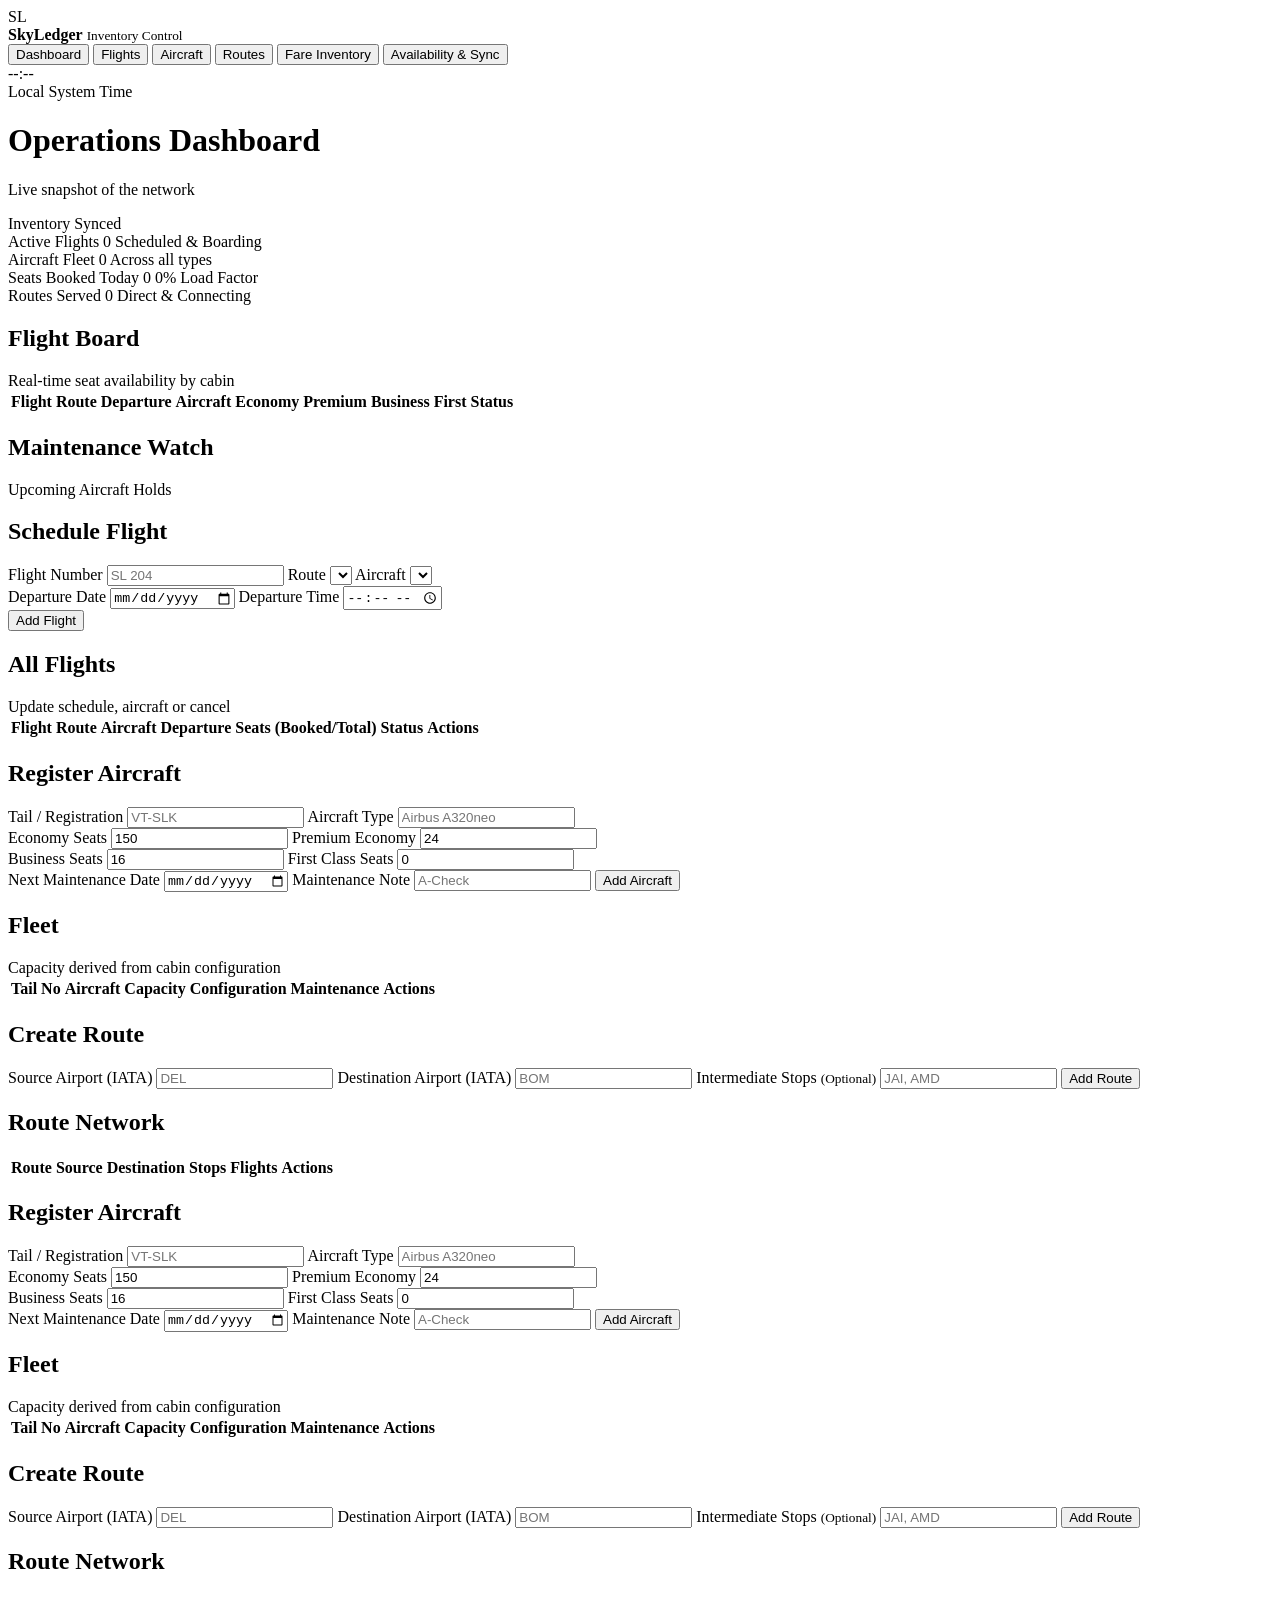
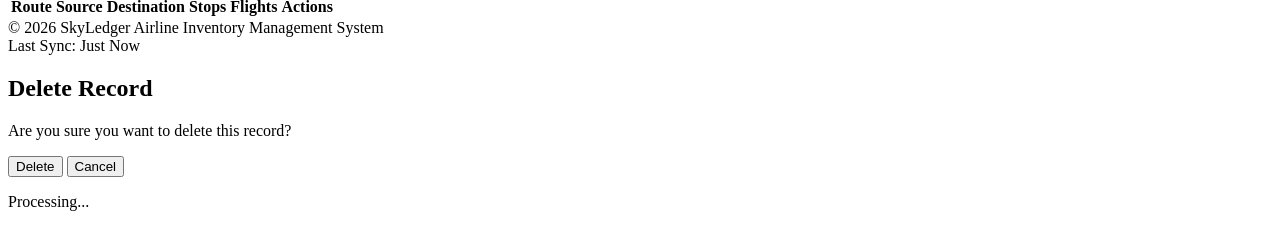
==== Index.html @ 3b9c6e21 "Add initial HTML structure for SkyLedger system Initial commit of the SkyLedger Airline Inventory Ma" ====
<!DOCTYPE html>
<html lang="en">
<head>
<meta charset="UTF-8">
<meta name="viewport" content="width=device-width, initial-scale=1.0">
<title>SkyLedger - Airline Inventory Management</title>

<link rel="stylesheet" href="styles.css">

</head>

<body>

<div class="app">

<!-- ================= Sidebar ================= -->

<aside class="rail">

<div class="rail-brand">
<span class="rail-brand__mark">SL</span>

<div class="rail-brand__text">
<strong>SkyLedger</strong>
<small>Inventory Control</small>
</div>

</div>

<nav class="rail-nav">

<button class="rail-nav__item is-active"
data-view="dashboard">

<span class="rail-nav__dot"></span>
Dashboard

</button>

<button class="rail-nav__item"
data-view="flights">

<span class="rail-nav__dot"></span>
Flights

</button>

<button class="rail-nav__item"
data-view="aircraft">

<span class="rail-nav__dot"></span>
Aircraft

</button>

<button class="rail-nav__item"
data-view="routes">

<span class="rail-nav__dot"></span>
Routes

</button>

<button class="rail-nav__item"
data-view="fares">

<span class="rail-nav__dot"></span>
Fare Inventory

</button>

<button class="rail-nav__item"
data-view="availability">

<span class="rail-nav__dot"></span>
Availability & Sync

</button>

</nav>

<div class="rail-foot">

<div class="rail-clock"
id="railClock">

--:--

</div>

<div class="rail-foot__label">
Local System Time
</div>

</div>

</aside>

<!-- ================= Main ================= -->

<main class="main">

<header class="topbar">

<div class="topbar-title">

<h1 id="viewTitle">

Operations Dashboard

</h1>

<p id="viewSubtitle">

Live snapshot of the network

</p>

</div>

<div class="topbar-status">

<span class="pill pill--live">

Inventory Synced

</span>

</div>

</header>

<!-- ================= Dashboard ================= -->

<section class="view is-active"
id="view-dashboard">

<div class="stat-grid">

<div class="stat-card">

<span class="stat-card__label">
Active Flights
</span>

<span class="stat-card__value"
id="statFlights">

0

</span>

<span class="stat-card__foot">

Scheduled & Boarding

</span>

</div>

<div class="stat-card">

<span class="stat-card__label">
Aircraft Fleet
</span>

<span class="stat-card__value"
id="statAircraft">

0

</span>

<span class="stat-card__foot">

Across all types

</span>

</div>
<div class="stat-card">

<span class="stat-card__label">
Seats Booked Today
</span>

<span class="stat-card__value"
id="statBooked">

0

</span>

<span class="stat-card__foot"
id="statBookedPct">

0% Load Factor

</span>

</div>

<div class="stat-card">

<span class="stat-card__label">
Routes Served
</span>

<span class="stat-card__value"
id="statRoutes">

0

</span>

<span class="stat-card__foot">

Direct & Connecting

</span>

</div>

</div>

<div class="panel-row">

<div class="panel panel--wide">

<div class="panel__head">

<h2>Flight Board</h2>

<span class="panel__hint">

Real-time seat availability by cabin

</span>

</div>

<div class="table-wrap">

<table class="table" id="dashboardBoard">

<thead>

<tr>

<th>Flight</th>
<th>Route</th>
<th>Departure</th>
<th>Aircraft</th>
<th>Economy</th>
<th>Premium</th>
<th>Business</th>
<th>First</th>
<th>Status</th>

</tr>

</thead>

<tbody>

</tbody>

</table>

</div>

</div>

<div class="panel">

<div class="panel__head">

<h2>Maintenance Watch</h2>

<span class="panel__hint">

Upcoming Aircraft Holds

</span>

</div>

<ul class="watch-list"

id="maintenanceWatch">

</ul>

</div>

</div>

</section>

<!-- ================= FLIGHTS ================= -->

<section class="view"

id="view-flights">

<div class="panel-row">

<div class="panel panel--form">

<div class="panel__head">

<h2>Schedule Flight</h2>

</div>

<form id="flightForm"

class="form">

<label>

Flight Number

<input
type="text"
name="flightNumber"
placeholder="SL 204"
required>

</label>

<label>

Route

<select
name="routeId"
id="flightRouteSelect"
required>

</select>

</label>

<label>

Aircraft

<select
name="aircraftId"
id="flightAircraftSelect"
required>

</select>

</label>

<div class="form-row">

<label>

Departure Date

<input
type="date"
name="date"
required>

</label>

<label>

Departure Time

<input
type="time"
name="time"
required>

</label>

</div>

<button
type="submit"
class="btn btn--primary">

Add Flight

</button>

</form>

</div>

<div class="panel panel--wide">

<div class="panel__head">

<h2>All Flights</h2>

<span class="panel__hint">

Update schedule, aircraft or cancel

</span>

</div>

<div class="table-wrap">

<table
class="table"
id="flightsTable">

<thead>

<tr>

<th>Flight</th>
<th>Route</th>
<th>Aircraft</th>
<th>Departure</th>
<th>Seats (Booked/Total)</th>
<th>Status</th>
<th>Actions</th>

</tr>

</thead>

<tbody>

</tbody>

</table>

</div>

</div>

</div>

</section>

<!-- ================= AIRCRAFT ================= -->

<section class="view" id="view-aircraft">

<div class="panel-row">

<div class="panel panel--form">

<div class="panel__head">
<h2>Register Aircraft</h2>
</div>

<form id="aircraftForm" class="form">

<label>
Tail / Registration
<input
type="text"
name="tail"
placeholder="VT-SLK"
required>
</label>

<label>
Aircraft Type
<input
type="text"
name="type"
placeholder="Airbus A320neo"
required>
</label>

<div class="form-row">

<label>
Economy Seats
<input
type="number"
name="economy"
min="0"
value="150"
required>
</label>

<label>
Premium Economy
<input
type="number"
name="premium"
min="0"
value="24"
required>
</label>

</div>

<div class="form-row">

<label>
Business Seats
<input
type="number"
name="business"
min="0"
value="16"
required>
</label>

<label>
First Class Seats
<input
type="number"
name="first"
min="0"
value="0"
required>
</label>

</div>

<label>
Next Maintenance Date
<input
type="date"
name="maintenance">
</label>

<label>
Maintenance Note
<input
type="text"
name="maintenanceNote"
placeholder="A-Check">
</label>

<button
type="submit"
class="btn btn--primary">

Add Aircraft

</button>

</form>

</div>

<div class="panel panel--wide">

<div class="panel__head">

<h2>Fleet</h2>

<span class="panel__hint">

Capacity derived from cabin configuration

</span>

</div>

<div class="table-wrap">

<table
class="table"
id="aircraftTable">

<thead>

<tr>

<th>Tail No</th>
<th>Aircraft</th>
<th>Capacity</th>
<th>Configuration</th>
<th>Maintenance</th>
<th>Actions</th>

</tr>

</thead>

<tbody>

</tbody>

</table>

</div>

</div>

</div>

</section>

<!-- ================= ROUTES ================= -->

<section class="view" id="view-routes">

<div class="panel-row">

<div class="panel panel--form">

<div class="panel__head">

<h2>Create Route</h2>

</div>

<form id="routeForm" class="form">

<label>

Source Airport (IATA)

<input
type="text"
name="source"
maxlength="3"
placeholder="DEL"
required>

</label>

<label>

Destination Airport (IATA)

<input
type="text"
name="destination"
maxlength="3"
placeholder="BOM"
required>

</label>

<label>

Intermediate Stops

<small>(Optional)</small>

<input
type="text"
name="stops"
placeholder="JAI, AMD">

</label>

<button
type="submit"
class="btn btn--primary">

Add Route

</button>

</form>

</div>

<div class="panel panel--wide">

<div class="panel__head">

<h2>Route Network</h2>

</div>

<div class="table-wrap">

<table
class="table"
id="routesTable">

<thead>

<tr>

<th>Route</th>
<th>Source</th>
<th>Destination</th>
<th>Stops</th>
<th>Flights</th>
<th>Actions</th>

</tr>

</thead>

<tbody>

</tbody>

</table>

</div>

</div>

</div>

</section>
<!-- ================= AIRCRAFT ================= -->

<section class="view" id="view-aircraft">

<div class="panel-row">

<div class="panel panel--form">

<div class="panel__head">
<h2>Register Aircraft</h2>
</div>

<form id="aircraftForm" class="form">

<label>
Tail / Registration
<input
type="text"
name="tail"
placeholder="VT-SLK"
required>
</label>

<label>
Aircraft Type
<input
type="text"
name="type"
placeholder="Airbus A320neo"
required>
</label>

<div class="form-row">

<label>
Economy Seats
<input
type="number"
name="economy"
min="0"
value="150"
required>
</label>

<label>
Premium Economy
<input
type="number"
name="premium"
min="0"
value="24"
required>
</label>

</div>

<div class="form-row">

<label>
Business Seats
<input
type="number"
name="business"
min="0"
value="16"
required>
</label>

<label>
First Class Seats
<input
type="number"
name="first"
min="0"
value="0"
required>
</label>

</div>

<label>
Next Maintenance Date
<input
type="date"
name="maintenance">
</label>

<label>
Maintenance Note
<input
type="text"
name="maintenanceNote"
placeholder="A-Check">
</label>

<button
type="submit"
class="btn btn--primary">

Add Aircraft

</button>

</form>

</div>

<div class="panel panel--wide">

<div class="panel__head">

<h2>Fleet</h2>

<span class="panel__hint">

Capacity derived from cabin configuration

</span>

</div>

<div class="table-wrap">

<table
class="table"
id="aircraftTable">

<thead>

<tr>

<th>Tail No</th>
<th>Aircraft</th>
<th>Capacity</th>
<th>Configuration</th>
<th>Maintenance</th>
<th>Actions</th>

</tr>

</thead>

<tbody>

</tbody>

</table>

</div>

</div>

</div>

</section>

<!-- ================= ROUTES ================= -->

<section class="view" id="view-routes">

<div class="panel-row">

<div class="panel panel--form">

<div class="panel__head">

<h2>Create Route</h2>

</div>

<form id="routeForm" class="form">

<label>

Source Airport (IATA)

<input
type="text"
name="source"
maxlength="3"
placeholder="DEL"
required>

</label>

<label>

Destination Airport (IATA)

<input
type="text"
name="destination"
maxlength="3"
placeholder="BOM"
required>

</label>

<label>

Intermediate Stops

<small>(Optional)</small>

<input
type="text"
name="stops"
placeholder="JAI, AMD">

</label>

<button
type="submit"
class="btn btn--primary">

Add Route

</button>

</form>

</div>

<div class="panel panel--wide">

<div class="panel__head">

<h2>Route Network</h2>

</div>

<div class="table-wrap">

<table
class="table"
id="routesTable">

<thead>

<tr>

<th>Route</th>
<th>Source</th>
<th>Destination</th>
<th>Stops</th>
<th>Flights</th>
<th>Actions</th>

</tr>

</thead>

<tbody>

</tbody>

</table>

</div>

</div>

</div>

</section>
<!-- ================= FOOTER ================= -->

<footer class="footer">

<div class="footer-left">
© 2026 SkyLedger Airline Inventory Management System
</div>

<div class="footer-right">

<span id="syncStatus">
Last Sync: Just Now
</span>

</div>

</footer>

</main>

</div>

<!-- ================= Notification ================= -->

<div id="toast" class="toast"></div>

<!-- ================= Delete Confirmation Modal ================= -->

<div id="confirmModal" class="modal hidden">

<div class="modal-content">

<h2>Delete Record</h2>

<p>
Are you sure you want to delete this record?
</p>

<div class="modal-actions">

<button
id="confirmYes"
class="btn btn--danger">

Delete

</button>

<button
id="confirmNo"
class="btn">

Cancel

</button>

</div>

</div>

</div>

<!-- ================= Loading Overlay ================= -->

<div id="loadingOverlay"
class="loading hidden">

<div class="spinner"></div>

<p>
Processing...
</p>

</div>

<!-- ================= Scripts ================= -->

<script src="script.js"></script>

</body>
</html>
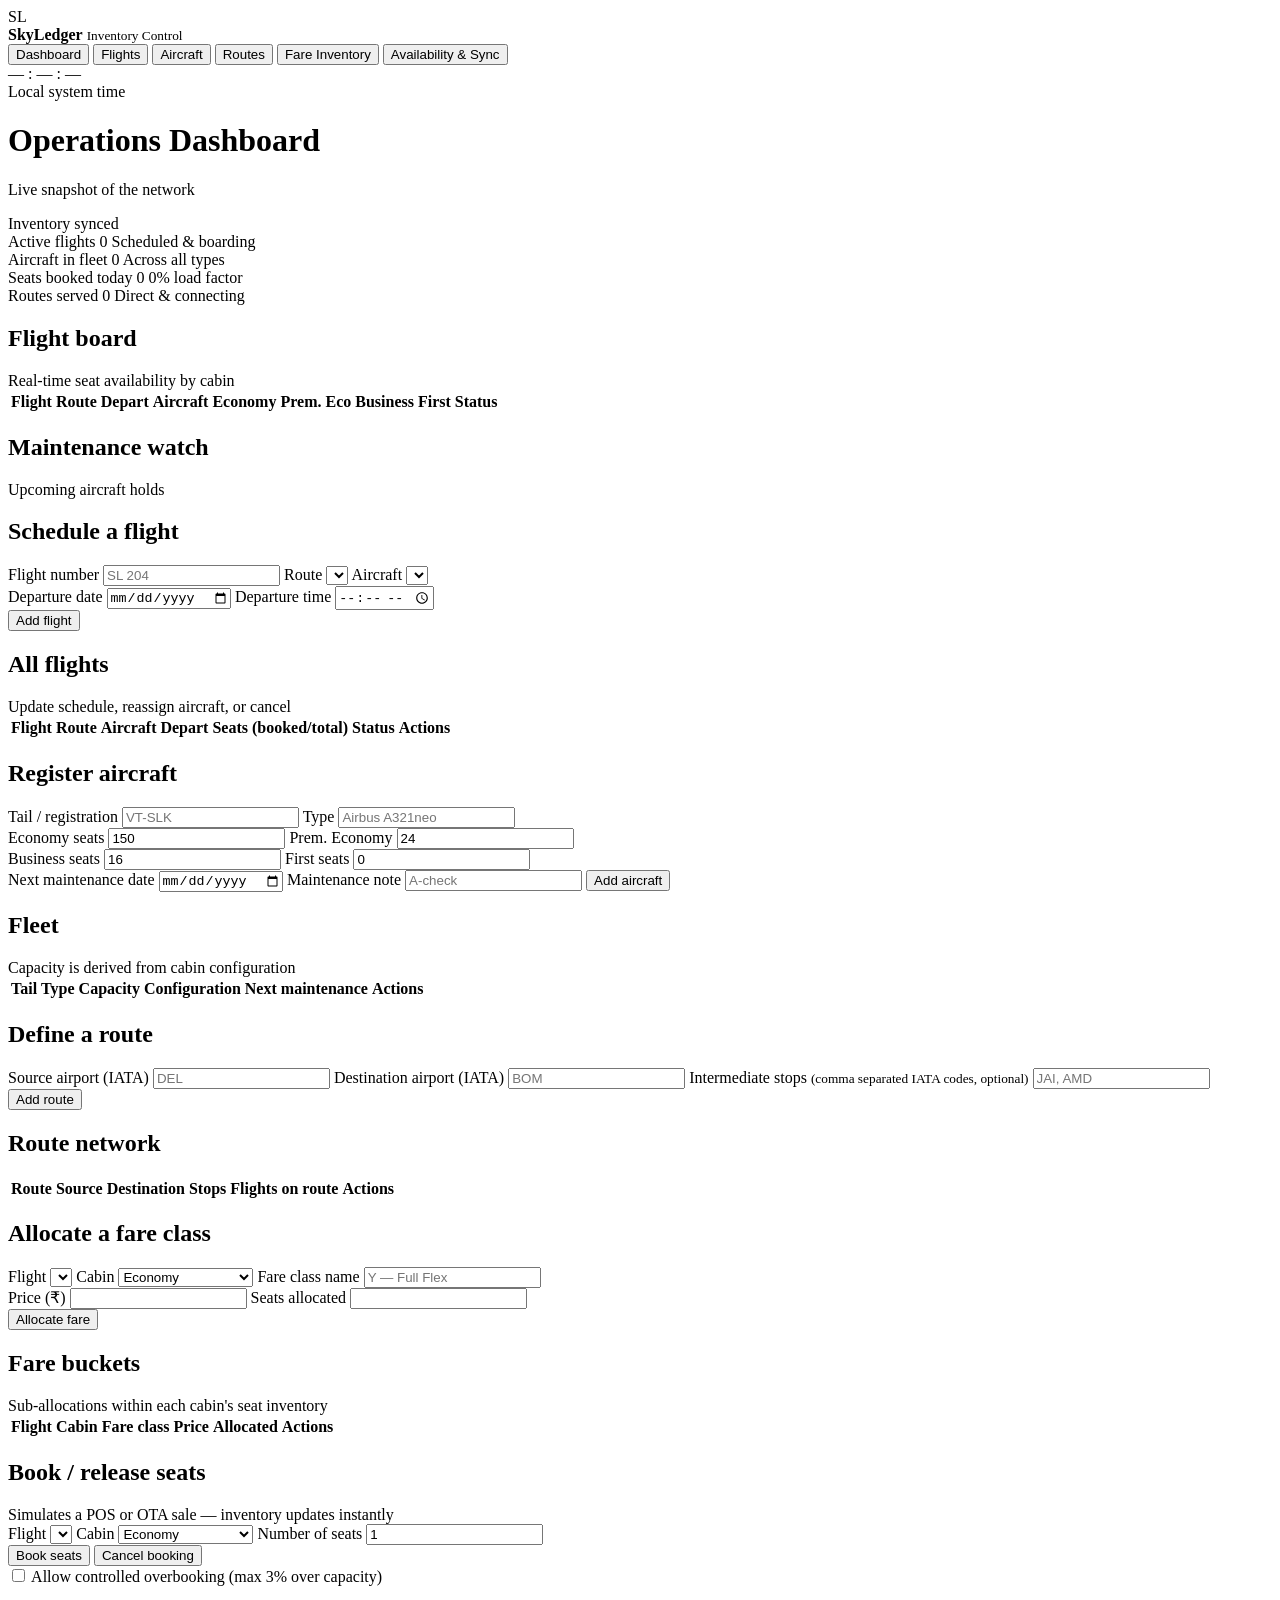
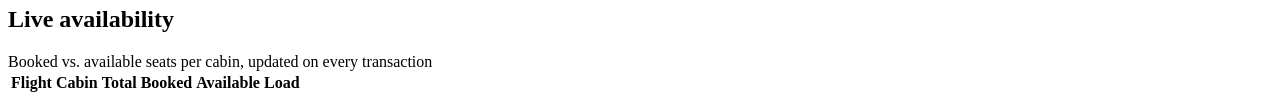
==== commit 7ae42ad8: "Add initial HTML structure for Airline Inventory Management" ====
--- a/Index.html
+++ b/Index.html
@@ -3,1054 +3,364 @@
 <head>
 <meta charset="UTF-8">
 <meta name="viewport" content="width=device-width, initial-scale=1.0">
-<title>SkyLedger - Airline Inventory Management</title>
-
+<title>SkyLedger — Airline Inventory Management</title>
+<link rel="preconnect" href="https://fonts.googleapis.com">
+<link href="https://fonts.googleapis.com/css2?family=Space+Grotesk:wght@500;600;700&family=IBM+Plex+Mono:wght@400;500;600&family=Inter:wght@400;500;600&display=swap" rel="stylesheet">
 <link rel="stylesheet" href="styles.css">
-
 </head>
-
 <body>
 
 <div class="app">
 
-<!-- ================= Sidebar ================= -->
-
-<aside class="rail">
-
-<div class="rail-brand">
-<span class="rail-brand__mark">SL</span>
-
-<div class="rail-brand__text">
-<strong>SkyLedger</strong>
-<small>Inventory Control</small>
+  <!-- ===== Side rail ===== -->
+  <aside class="rail">
+    <div class="rail-brand">
+      <span class="rail-brand__mark">SL</span>
+      <div class="rail-brand__text">
+        <strong>SkyLedger</strong>
+        <small>Inventory Control</small>
+      </div>
+    </div>
+
+    <nav class="rail-nav">
+      <button class="rail-nav__item is-active" data-view="dashboard">
+        <span class="rail-nav__dot"></span> Dashboard
+      </button>
+      <button class="rail-nav__item" data-view="flights">
+        <span class="rail-nav__dot"></span> Flights
+      </button>
+      <button class="rail-nav__item" data-view="aircraft">
+        <span class="rail-nav__dot"></span> Aircraft
+      </button>
+      <button class="rail-nav__item" data-view="routes">
+        <span class="rail-nav__dot"></span> Routes
+      </button>
+      <button class="rail-nav__item" data-view="fares">
+        <span class="rail-nav__dot"></span> Fare Inventory
+      </button>
+      <button class="rail-nav__item" data-view="availability">
+        <span class="rail-nav__dot"></span> Availability &amp; Sync
+      </button>
+    </nav>
+
+    <div class="rail-foot">
+      <div class="rail-clock" id="railClock">— : — : —</div>
+      <div class="rail-foot__label">Local system time</div>
+    </div>
+  </aside>
+
+  <!-- ===== Main ===== -->
+  <main class="main">
+
+    <header class="topbar">
+      <div class="topbar-title">
+        <h1 id="viewTitle">Operations Dashboard</h1>
+        <p id="viewSubtitle">Live snapshot of the network</p>
+      </div>
+      <div class="topbar-status">
+        <span class="pill pill--live"><i></i> Inventory synced</span>
+      </div>
+    </header>
+
+    <!-- ---------- DASHBOARD ---------- -->
+    <section class="view is-active" id="view-dashboard">
+      <div class="stat-grid">
+        <div class="stat-card">
+          <span class="stat-card__label">Active flights</span>
+          <span class="stat-card__value" id="statFlights">0</span>
+          <span class="stat-card__foot">Scheduled &amp; boarding</span>
+        </div>
+        <div class="stat-card">
+          <span class="stat-card__label">Aircraft in fleet</span>
+          <span class="stat-card__value" id="statAircraft">0</span>
+          <span class="stat-card__foot">Across all types</span>
+        </div>
+        <div class="stat-card">
+          <span class="stat-card__label">Seats booked today</span>
+          <span class="stat-card__value" id="statBooked">0</span>
+          <span class="stat-card__foot" id="statBookedPct">0% load factor</span>
+        </div>
+        <div class="stat-card">
+          <span class="stat-card__label">Routes served</span>
+          <span class="stat-card__value" id="statRoutes">0</span>
+          <span class="stat-card__foot">Direct &amp; connecting</span>
+        </div>
+      </div>
+
+      <div class="panel-row">
+        <div class="panel panel--wide">
+          <div class="panel__head">
+            <h2>Flight board</h2>
+            <span class="panel__hint">Real-time seat availability by cabin</span>
+          </div>
+          <div class="table-wrap">
+            <table class="table" id="dashboardBoard">
+              <thead>
+                <tr>
+                  <th>Flight</th><th>Route</th><th>Depart</th><th>Aircraft</th>
+                  <th>Economy</th><th>Prem. Eco</th><th>Business</th><th>First</th><th>Status</th>
+                </tr>
+              </thead>
+              <tbody></tbody>
+            </table>
+          </div>
+        </div>
+
+        <div class="panel">
+          <div class="panel__head">
+            <h2>Maintenance watch</h2>
+            <span class="panel__hint">Upcoming aircraft holds</span>
+          </div>
+          <ul class="watch-list" id="maintenanceWatch"></ul>
+        </div>
+      </div>
+    </section>
+
+    <!-- ---------- FLIGHTS ---------- -->
+    <section class="view" id="view-flights">
+      <div class="panel-row">
+        <div class="panel panel--form">
+          <div class="panel__head"><h2>Schedule a flight</h2></div>
+          <form id="flightForm" class="form">
+            <label>Flight number
+              <input type="text" name="flightNumber" placeholder="SL 204" required>
+            </label>
+            <label>Route
+              <select name="routeId" id="flightRouteSelect" required></select>
+            </label>
+            <label>Aircraft
+              <select name="aircraftId" id="flightAircraftSelect" required></select>
+            </label>
+            <div class="form-row">
+              <label>Departure date
+                <input type="date" name="date" required>
+              </label>
+              <label>Departure time
+                <input type="time" name="time" required>
+              </label>
+            </div>
+            <button type="submit" class="btn btn--primary">Add flight</button>
+          </form>
+        </div>
+
+        <div class="panel panel--wide">
+          <div class="panel__head">
+            <h2>All flights</h2>
+            <span class="panel__hint">Update schedule, reassign aircraft, or cancel</span>
+          </div>
+          <div class="table-wrap">
+            <table class="table" id="flightsTable">
+              <thead>
+                <tr>
+                  <th>Flight</th><th>Route</th><th>Aircraft</th><th>Depart</th>
+                  <th>Seats (booked/total)</th><th>Status</th><th>Actions</th>
+                </tr>
+              </thead>
+              <tbody></tbody>
+            </table>
+          </div>
+        </div>
+      </div>
+    </section>
+
+    <!-- ---------- AIRCRAFT ---------- -->
+    <section class="view" id="view-aircraft">
+      <div class="panel-row">
+        <div class="panel panel--form">
+          <div class="panel__head"><h2>Register aircraft</h2></div>
+          <form id="aircraftForm" class="form">
+            <label>Tail / registration
+              <input type="text" name="tail" placeholder="VT-SLK" required>
+            </label>
+            <label>Type
+              <input type="text" name="type" placeholder="Airbus A321neo" required>
+            </label>
+            <div class="form-row">
+              <label>Economy seats
+                <input type="number" name="economy" min="0" value="150" required>
+              </label>
+              <label>Prem. Economy
+                <input type="number" name="premium" min="0" value="24" required>
+              </label>
+            </div>
+            <div class="form-row">
+              <label>Business seats
+                <input type="number" name="business" min="0" value="16" required>
+              </label>
+              <label>First seats
+                <input type="number" name="first" min="0" value="0" required>
+              </label>
+            </div>
+            <label>Next maintenance date
+              <input type="date" name="maintenance">
+            </label>
+            <label>Maintenance note
+              <input type="text" name="maintenanceNote" placeholder="A-check">
+            </label>
+            <button type="submit" class="btn btn--primary">Add aircraft</button>
+          </form>
+        </div>
+
+        <div class="panel panel--wide">
+          <div class="panel__head">
+            <h2>Fleet</h2>
+            <span class="panel__hint">Capacity is derived from cabin configuration</span>
+          </div>
+          <div class="table-wrap">
+            <table class="table" id="aircraftTable">
+              <thead>
+                <tr>
+                  <th>Tail</th><th>Type</th><th>Capacity</th><th>Configuration</th><th>Next maintenance</th><th>Actions</th>
+                </tr>
+              </thead>
+              <tbody></tbody>
+            </table>
+          </div>
+        </div>
+      </div>
+    </section>
+
+    <!-- ---------- ROUTES ---------- -->
+    <section class="view" id="view-routes">
+      <div class="panel-row">
+        <div class="panel panel--form">
+          <div class="panel__head"><h2>Define a route</h2></div>
+          <form id="routeForm" class="form">
+            <label>Source airport (IATA)
+              <input type="text" name="source" maxlength="3" placeholder="DEL" required>
+            </label>
+            <label>Destination airport (IATA)
+              <input type="text" name="destination" maxlength="3" placeholder="BOM" required>
+            </label>
+            <label>Intermediate stops <small>(comma separated IATA codes, optional)</small>
+              <input type="text" name="stops" placeholder="JAI, AMD">
+            </label>
+            <button type="submit" class="btn btn--primary">Add route</button>
+          </form>
+        </div>
+
+        <div class="panel panel--wide">
+          <div class="panel__head"><h2>Route network</h2></div>
+          <div class="table-wrap">
+            <table class="table" id="routesTable">
+              <thead>
+                <tr><th>Route</th><th>Source</th><th>Destination</th><th>Stops</th><th>Flights on route</th><th>Actions</th></tr>
+              </thead>
+              <tbody></tbody>
+            </table>
+          </div>
+        </div>
+      </div>
+    </section>
+
+    <!-- ---------- FARES ---------- -->
+    <section class="view" id="view-fares">
+      <div class="panel-row">
+        <div class="panel panel--form">
+          <div class="panel__head"><h2>Allocate a fare class</h2></div>
+          <form id="fareForm" class="form">
+            <label>Flight
+              <select name="flightId" id="fareFlightSelect" required></select>
+            </label>
+            <label>Cabin
+              <select name="cabin" required>
+                <option value="economy">Economy</option>
+                <option value="premium">Premium Economy</option>
+                <option value="business">Business</option>
+                <option value="first">First</option>
+              </select>
+            </label>
+            <label>Fare class name
+              <input type="text" name="fareName" placeholder="Y — Full Flex" required>
+            </label>
+            <div class="form-row">
+              <label>Price (₹)
+                <input type="number" name="price" min="0" required>
+              </label>
+              <label>Seats allocated
+                <input type="number" name="allocated" min="0" required>
+              </label>
+            </div>
+            <button type="submit" class="btn btn--primary">Allocate fare</button>
+          </form>
+        </div>
+
+        <div class="panel panel--wide">
+          <div class="panel__head">
+            <h2>Fare buckets</h2>
+            <span class="panel__hint">Sub-allocations within each cabin's seat inventory</span>
+          </div>
+          <div class="table-wrap">
+            <table class="table" id="faresTable">
+              <thead>
+                <tr><th>Flight</th><th>Cabin</th><th>Fare class</th><th>Price</th><th>Allocated</th><th>Actions</th></tr>
+              </thead>
+              <tbody></tbody>
+            </table>
+          </div>
+        </div>
+      </div>
+    </section>
+
+    <!-- ---------- AVAILABILITY / SYNC ---------- -->
+    <section class="view" id="view-availability">
+      <div class="panel-row">
+        <div class="panel panel--form">
+          <div class="panel__head">
+            <h2>Book / release seats</h2>
+            <span class="panel__hint">Simulates a POS or OTA sale — inventory updates instantly</span>
+          </div>
+          <form id="bookingForm" class="form">
+            <label>Flight
+              <select name="flightId" id="bookingFlightSelect" required></select>
+            </label>
+            <label>Cabin
+              <select name="cabin" required>
+                <option value="economy">Economy</option>
+                <option value="premium">Premium Economy</option>
+                <option value="business">Business</option>
+                <option value="first">First</option>
+              </select>
+            </label>
+            <label>Number of seats
+              <input type="number" name="count" min="1" value="1" required>
+            </label>
+            <div class="form-row">
+              <button type="submit" class="btn btn--primary" data-action="book">Book seats</button>
+              <button type="submit" class="btn btn--ghost" data-action="release">Cancel booking</button>
+            </div>
+            <label class="checkbox">
+              <input type="checkbox" name="allowOverbook" id="allowOverbook">
+              Allow controlled overbooking (max 3% over capacity)
+            </label>
+          </form>
+          <div class="log" id="bookingLog"></div>
+        </div>
+
+        <div class="panel panel--wide">
+          <div class="panel__head">
+            <h2>Live availability</h2>
+            <span class="panel__hint">Booked vs. available seats per cabin, updated on every transaction</span>
+          </div>
+          <div class="table-wrap">
+            <table class="table" id="availabilityTable">
+              <thead>
+                <tr>
+                  <th>Flight</th><th>Cabin</th><th>Total</th><th>Booked</th><th>Available</th><th>Load</th>
+                </tr>
+              </thead>
+              <tbody></tbody>
+            </table>
+          </div>
+        </div>
+      </div>
+    </section>
+
+  </main>
 </div>
 
-</div>
-
-<nav class="rail-nav">
-
-<button class="rail-nav__item is-active"
-data-view="dashboard">
-
-<span class="rail-nav__dot"></span>
-Dashboard
-
-</button>
-
-<button class="rail-nav__item"
-data-view="flights">
-
-<span class="rail-nav__dot"></span>
-Flights
-
-</button>
-
-<button class="rail-nav__item"
-data-view="aircraft">
-
-<span class="rail-nav__dot"></span>
-Aircraft
-
-</button>
-
-<button class="rail-nav__item"
-data-view="routes">
-
-<span class="rail-nav__dot"></span>
-Routes
-
-</button>
-
-<button class="rail-nav__item"
-data-view="fares">
-
-<span class="rail-nav__dot"></span>
-Fare Inventory
-
-</button>
-
-<button class="rail-nav__item"
-data-view="availability">
-
-<span class="rail-nav__dot"></span>
-Availability & Sync
-
-</button>
-
-</nav>
-
-<div class="rail-foot">
-
-<div class="rail-clock"
-id="railClock">
-
---:--
-
-</div>
-
-<div class="rail-foot__label">
-Local System Time
-</div>
-
-</div>
-
-</aside>
-
-<!-- ================= Main ================= -->
-
-<main class="main">
-
-<header class="topbar">
-
-<div class="topbar-title">
-
-<h1 id="viewTitle">
-
-Operations Dashboard
-
-</h1>
-
-<p id="viewSubtitle">
-
-Live snapshot of the network
-
-</p>
-
-</div>
-
-<div class="topbar-status">
-
-<span class="pill pill--live">
-
-Inventory Synced
-
-</span>
-
-</div>
-
-</header>
-
-<!-- ================= Dashboard ================= -->
-
-<section class="view is-active"
-id="view-dashboard">
-
-<div class="stat-grid">
-
-<div class="stat-card">
-
-<span class="stat-card__label">
-Active Flights
-</span>
-
-<span class="stat-card__value"
-id="statFlights">
-
-0
-
-</span>
-
-<span class="stat-card__foot">
-
-Scheduled & Boarding
-
-</span>
-
-</div>
-
-<div class="stat-card">
-
-<span class="stat-card__label">
-Aircraft Fleet
-</span>
-
-<span class="stat-card__value"
-id="statAircraft">
-
-0
-
-</span>
-
-<span class="stat-card__foot">
-
-Across all types
-
-</span>
-
-</div>
-<div class="stat-card">
-
-<span class="stat-card__label">
-Seats Booked Today
-</span>
-
-<span class="stat-card__value"
-id="statBooked">
-
-0
-
-</span>
-
-<span class="stat-card__foot"
-id="statBookedPct">
-
-0% Load Factor
-
-</span>
-
-</div>
-
-<div class="stat-card">
-
-<span class="stat-card__label">
-Routes Served
-</span>
-
-<span class="stat-card__value"
-id="statRoutes">
-
-0
-
-</span>
-
-<span class="stat-card__foot">
-
-Direct & Connecting
-
-</span>
-
-</div>
-
-</div>
-
-<div class="panel-row">
-
-<div class="panel panel--wide">
-
-<div class="panel__head">
-
-<h2>Flight Board</h2>
-
-<span class="panel__hint">
-
-Real-time seat availability by cabin
-
-</span>
-
-</div>
-
-<div class="table-wrap">
-
-<table class="table" id="dashboardBoard">
-
-<thead>
-
-<tr>
-
-<th>Flight</th>
-<th>Route</th>
-<th>Departure</th>
-<th>Aircraft</th>
-<th>Economy</th>
-<th>Premium</th>
-<th>Business</th>
-<th>First</th>
-<th>Status</th>
-
-</tr>
-
-</thead>
-
-<tbody>
-
-</tbody>
-
-</table>
-
-</div>
-
-</div>
-
-<div class="panel">
-
-<div class="panel__head">
-
-<h2>Maintenance Watch</h2>
-
-<span class="panel__hint">
-
-Upcoming Aircraft Holds
-
-</span>
-
-</div>
-
-<ul class="watch-list"
-
-id="maintenanceWatch">
-
-</ul>
-
-</div>
-
-</div>
-
-</section>
-
-<!-- ================= FLIGHTS ================= -->
-
-<section class="view"
-
-id="view-flights">
-
-<div class="panel-row">
-
-<div class="panel panel--form">
-
-<div class="panel__head">
-
-<h2>Schedule Flight</h2>
-
-</div>
-
-<form id="flightForm"
-
-class="form">
-
-<label>
-
-Flight Number
-
-<input
-type="text"
-name="flightNumber"
-placeholder="SL 204"
-required>
-
-</label>
-
-<label>
-
-Route
-
-<select
-name="routeId"
-id="flightRouteSelect"
-required>
-
-</select>
-
-</label>
-
-<label>
-
-Aircraft
-
-<select
-name="aircraftId"
-id="flightAircraftSelect"
-required>
-
-</select>
-
-</label>
-
-<div class="form-row">
-
-<label>
-
-Departure Date
-
-<input
-type="date"
-name="date"
-required>
-
-</label>
-
-<label>
-
-Departure Time
-
-<input
-type="time"
-name="time"
-required>
-
-</label>
-
-</div>
-
-<button
-type="submit"
-class="btn btn--primary">
-
-Add Flight
-
-</button>
-
-</form>
-
-</div>
-
-<div class="panel panel--wide">
-
-<div class="panel__head">
-
-<h2>All Flights</h2>
-
-<span class="panel__hint">
-
-Update schedule, aircraft or cancel
-
-</span>
-
-</div>
-
-<div class="table-wrap">
-
-<table
-class="table"
-id="flightsTable">
-
-<thead>
-
-<tr>
-
-<th>Flight</th>
-<th>Route</th>
-<th>Aircraft</th>
-<th>Departure</th>
-<th>Seats (Booked/Total)</th>
-<th>Status</th>
-<th>Actions</th>
-
-</tr>
-
-</thead>
-
-<tbody>
-
-</tbody>
-
-</table>
-
-</div>
-
-</div>
-
-</div>
-
-</section>
-
-<!-- ================= AIRCRAFT ================= -->
-
-<section class="view" id="view-aircraft">
-
-<div class="panel-row">
-
-<div class="panel panel--form">
-
-<div class="panel__head">
-<h2>Register Aircraft</h2>
-</div>
-
-<form id="aircraftForm" class="form">
-
-<label>
-Tail / Registration
-<input
-type="text"
-name="tail"
-placeholder="VT-SLK"
-required>
-</label>
-
-<label>
-Aircraft Type
-<input
-type="text"
-name="type"
-placeholder="Airbus A320neo"
-required>
-</label>
-
-<div class="form-row">
-
-<label>
-Economy Seats
-<input
-type="number"
-name="economy"
-min="0"
-value="150"
-required>
-</label>
-
-<label>
-Premium Economy
-<input
-type="number"
-name="premium"
-min="0"
-value="24"
-required>
-</label>
-
-</div>
-
-<div class="form-row">
-
-<label>
-Business Seats
-<input
-type="number"
-name="business"
-min="0"
-value="16"
-required>
-</label>
-
-<label>
-First Class Seats
-<input
-type="number"
-name="first"
-min="0"
-value="0"
-required>
-</label>
-
-</div>
-
-<label>
-Next Maintenance Date
-<input
-type="date"
-name="maintenance">
-</label>
-
-<label>
-Maintenance Note
-<input
-type="text"
-name="maintenanceNote"
-placeholder="A-Check">
-</label>
-
-<button
-type="submit"
-class="btn btn--primary">
-
-Add Aircraft
-
-</button>
-
-</form>
-
-</div>
-
-<div class="panel panel--wide">
-
-<div class="panel__head">
-
-<h2>Fleet</h2>
-
-<span class="panel__hint">
-
-Capacity derived from cabin configuration
-
-</span>
-
-</div>
-
-<div class="table-wrap">
-
-<table
-class="table"
-id="aircraftTable">
-
-<thead>
-
-<tr>
-
-<th>Tail No</th>
-<th>Aircraft</th>
-<th>Capacity</th>
-<th>Configuration</th>
-<th>Maintenance</th>
-<th>Actions</th>
-
-</tr>
-
-</thead>
-
-<tbody>
-
-</tbody>
-
-</table>
-
-</div>
-
-</div>
-
-</div>
-
-</section>
-
-<!-- ================= ROUTES ================= -->
-
-<section class="view" id="view-routes">
-
-<div class="panel-row">
-
-<div class="panel panel--form">
-
-<div class="panel__head">
-
-<h2>Create Route</h2>
-
-</div>
-
-<form id="routeForm" class="form">
-
-<label>
-
-Source Airport (IATA)
-
-<input
-type="text"
-name="source"
-maxlength="3"
-placeholder="DEL"
-required>
-
-</label>
-
-<label>
-
-Destination Airport (IATA)
-
-<input
-type="text"
-name="destination"
-maxlength="3"
-placeholder="BOM"
-required>
-
-</label>
-
-<label>
-
-Intermediate Stops
-
-<small>(Optional)</small>
-
-<input
-type="text"
-name="stops"
-placeholder="JAI, AMD">
-
-</label>
-
-<button
-type="submit"
-class="btn btn--primary">
-
-Add Route
-
-</button>
-
-</form>
-
-</div>
-
-<div class="panel panel--wide">
-
-<div class="panel__head">
-
-<h2>Route Network</h2>
-
-</div>
-
-<div class="table-wrap">
-
-<table
-class="table"
-id="routesTable">
-
-<thead>
-
-<tr>
-
-<th>Route</th>
-<th>Source</th>
-<th>Destination</th>
-<th>Stops</th>
-<th>Flights</th>
-<th>Actions</th>
-
-</tr>
-
-</thead>
-
-<tbody>
-
-</tbody>
-
-</table>
-
-</div>
-
-</div>
-
-</div>
-
-</section>
-<!-- ================= AIRCRAFT ================= -->
-
-<section class="view" id="view-aircraft">
-
-<div class="panel-row">
-
-<div class="panel panel--form">
-
-<div class="panel__head">
-<h2>Register Aircraft</h2>
-</div>
-
-<form id="aircraftForm" class="form">
-
-<label>
-Tail / Registration
-<input
-type="text"
-name="tail"
-placeholder="VT-SLK"
-required>
-</label>
-
-<label>
-Aircraft Type
-<input
-type="text"
-name="type"
-placeholder="Airbus A320neo"
-required>
-</label>
-
-<div class="form-row">
-
-<label>
-Economy Seats
-<input
-type="number"
-name="economy"
-min="0"
-value="150"
-required>
-</label>
-
-<label>
-Premium Economy
-<input
-type="number"
-name="premium"
-min="0"
-value="24"
-required>
-</label>
-
-</div>
-
-<div class="form-row">
-
-<label>
-Business Seats
-<input
-type="number"
-name="business"
-min="0"
-value="16"
-required>
-</label>
-
-<label>
-First Class Seats
-<input
-type="number"
-name="first"
-min="0"
-value="0"
-required>
-</label>
-
-</div>
-
-<label>
-Next Maintenance Date
-<input
-type="date"
-name="maintenance">
-</label>
-
-<label>
-Maintenance Note
-<input
-type="text"
-name="maintenanceNote"
-placeholder="A-Check">
-</label>
-
-<button
-type="submit"
-class="btn btn--primary">
-
-Add Aircraft
-
-</button>
-
-</form>
-
-</div>
-
-<div class="panel panel--wide">
-
-<div class="panel__head">
-
-<h2>Fleet</h2>
-
-<span class="panel__hint">
-
-Capacity derived from cabin configuration
-
-</span>
-
-</div>
-
-<div class="table-wrap">
-
-<table
-class="table"
-id="aircraftTable">
-
-<thead>
-
-<tr>
-
-<th>Tail No</th>
-<th>Aircraft</th>
-<th>Capacity</th>
-<th>Configuration</th>
-<th>Maintenance</th>
-<th>Actions</th>
-
-</tr>
-
-</thead>
-
-<tbody>
-
-</tbody>
-
-</table>
-
-</div>
-
-</div>
-
-</div>
-
-</section>
-
-<!-- ================= ROUTES ================= -->
-
-<section class="view" id="view-routes">
-
-<div class="panel-row">
-
-<div class="panel panel--form">
-
-<div class="panel__head">
-
-<h2>Create Route</h2>
-
-</div>
-
-<form id="routeForm" class="form">
-
-<label>
-
-Source Airport (IATA)
-
-<input
-type="text"
-name="source"
-maxlength="3"
-placeholder="DEL"
-required>
-
-</label>
-
-<label>
-
-Destination Airport (IATA)
-
-<input
-type="text"
-name="destination"
-maxlength="3"
-placeholder="BOM"
-required>
-
-</label>
-
-<label>
-
-Intermediate Stops
-
-<small>(Optional)</small>
-
-<input
-type="text"
-name="stops"
-placeholder="JAI, AMD">
-
-</label>
-
-<button
-type="submit"
-class="btn btn--primary">
-
-Add Route
-
-</button>
-
-</form>
-
-</div>
-
-<div class="panel panel--wide">
-
-<div class="panel__head">
-
-<h2>Route Network</h2>
-
-</div>
-
-<div class="table-wrap">
-
-<table
-class="table"
-id="routesTable">
-
-<thead>
-
-<tr>
-
-<th>Route</th>
-<th>Source</th>
-<th>Destination</th>
-<th>Stops</th>
-<th>Flights</th>
-<th>Actions</th>
-
-</tr>
-
-</thead>
-
-<tbody>
-
-</tbody>
-
-</table>
-
-</div>
-
-</div>
-
-</div>
-
-</section>
-<!-- ================= FOOTER ================= -->
-
-<footer class="footer">
-
-<div class="footer-left">
-© 2026 SkyLedger Airline Inventory Management System
-</div>
-
-<div class="footer-right">
-
-<span id="syncStatus">
-Last Sync: Just Now
-</span>
-
-</div>
-
-</footer>
-
-</main>
-
-</div>
-
-<!-- ================= Notification ================= -->
-
-<div id="toast" class="toast"></div>
-
-<!-- ================= Delete Confirmation Modal ================= -->
-
-<div id="confirmModal" class="modal hidden">
-
-<div class="modal-content">
-
-<h2>Delete Record</h2>
-
-<p>
-Are you sure you want to delete this record?
-</p>
-
-<div class="modal-actions">
-
-<button
-id="confirmYes"
-class="btn btn--danger">
-
-Delete
-
-</button>
-
-<button
-id="confirmNo"
-class="btn">
-
-Cancel
-
-</button>
-
-</div>
-
-</div>
-
-</div>
-
-<!-- ================= Loading Overlay ================= -->
-
-<div id="loadingOverlay"
-class="loading hidden">
-
-<div class="spinner"></div>
-
-<p>
-Processing...
-</p>
-
-</div>
-
-<!-- ================= Scripts ================= -->
+<div class="toast" id="toast"></div>
 
 <script src="script.js"></script>
-
 </body>
 </html>
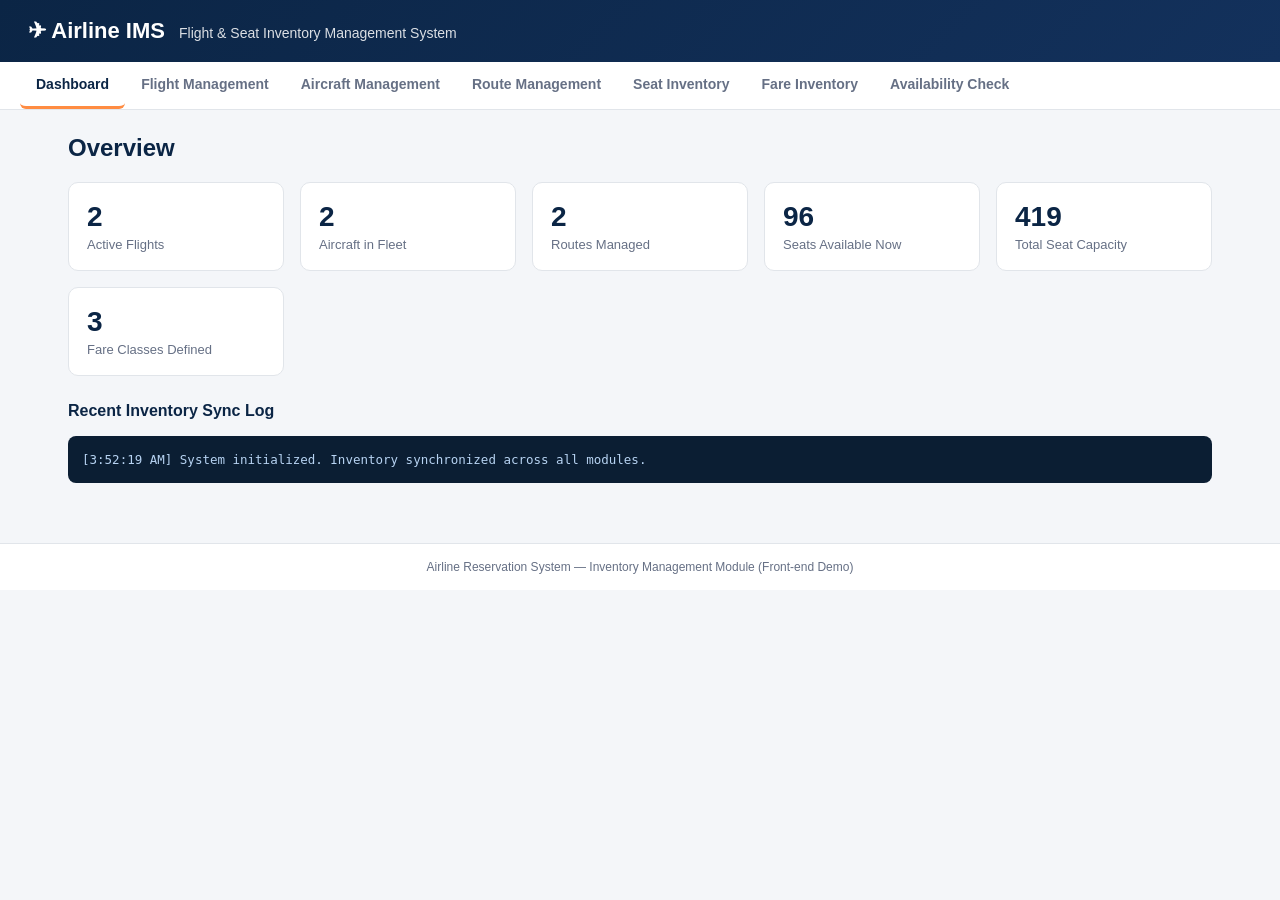
==== commit 9b029081: "Update print statement from 'Hello' to 'Goodbye'" ====
--- a/Index.html
+++ b/Index.html
@@ -3,364 +3,1027 @@
 <head>
 <meta charset="UTF-8">
 <meta name="viewport" content="width=device-width, initial-scale=1.0">
-<title>SkyLedger — Airline Inventory Management</title>
-<link rel="preconnect" href="https://fonts.googleapis.com">
-<link href="https://fonts.googleapis.com/css2?family=Space+Grotesk:wght@500;600;700&family=IBM+Plex+Mono:wght@400;500;600&family=Inter:wght@400;500;600&display=swap" rel="stylesheet">
-<link rel="stylesheet" href="styles.css">
+<title>Airline Inventory Management System</title>
+<style>
+:root {
+  --navy: #0b2545;
+  --navy-light: #13315c;
+  --accent: #ff8c42;
+  --bg: #f4f6f9;
+  --card-bg: #ffffff;
+  --border: #e1e5ea;
+  --text: #1c2733;
+  --text-muted: #667085;
+  --success: #1a8754;
+  --danger: #c0392b;
+  --warning: #b8860b;
+}
+
+* { box-sizing: border-box; }
+
+body {
+  margin: 0;
+  font-family: "Segoe UI", Roboto, Arial, sans-serif;
+  background: var(--bg);
+  color: var(--text);
+}
+
+.topbar {
+  background: linear-gradient(135deg, var(--navy), var(--navy-light));
+  color: #fff;
+  padding: 18px 28px;
+  display: flex;
+  align-items: baseline;
+  gap: 14px;
+}
+
+.brand { font-size: 22px; font-weight: 700; }
+.subtitle { font-size: 14px; opacity: 0.85; }
+
+.tabs {
+  display: flex;
+  flex-wrap: wrap;
+  background: #fff;
+  border-bottom: 1px solid var(--border);
+  padding: 0 20px;
+  position: sticky;
+  top: 0;
+  z-index: 10;
+}
+
+.tab-btn {
+  background: none;
+  border: none;
+  padding: 14px 16px;
+  font-size: 14px;
+  cursor: pointer;
+  color: var(--text-muted);
+  border-bottom: 3px solid transparent;
+  transition: color .15s, border-color .15s;
+}
+
+.tab-btn:hover { color: var(--navy); }
+
+.tab-btn.active {
+  color: var(--navy);
+  border-bottom-color: var(--accent);
+  font-weight: 600;
+}
+
+main { padding: 24px 28px 60px; max-width: 1200px; margin: 0 auto; }
+
+.tab-panel { display: none; animation: fadeIn .2s ease-in; }
+.tab-panel.active { display: block; }
+
+@keyframes fadeIn { from { opacity: 0; } to { opacity: 1; } }
+
+h2 { margin-top: 0; color: var(--navy); }
+h3 { color: var(--navy); font-size: 16px; }
+
+.hint { color: var(--text-muted); font-size: 13px; margin-top: -6px; }
+
+.form-grid {
+  display: grid;
+  grid-template-columns: repeat(auto-fit, minmax(200px, 1fr));
+  gap: 14px;
+  background: var(--card-bg);
+  border: 1px solid var(--border);
+  padding: 18px;
+  border-radius: 10px;
+  margin-bottom: 22px;
+}
+
+.form-grid label {
+  display: flex;
+  flex-direction: column;
+  font-size: 13px;
+  font-weight: 600;
+  color: var(--text-muted);
+  gap: 6px;
+}
+
+.form-grid input, .form-grid select {
+  font-size: 14px;
+  padding: 8px 10px;
+  border: 1px solid var(--border);
+  border-radius: 6px;
+  font-weight: 400;
+  color: var(--text);
+}
+
+.form-actions {
+  display: flex;
+  align-items: flex-end;
+  gap: 10px;
+}
+
+button {
+  background: var(--navy);
+  color: #fff;
+  border: none;
+  padding: 10px 18px;
+  border-radius: 6px;
+  cursor: pointer;
+  font-size: 14px;
+  font-weight: 600;
+}
+
+button:hover { background: var(--navy-light); }
+
+button.secondary {
+  background: #fff;
+  color: var(--navy);
+  border: 1px solid var(--navy);
+}
+
+button.danger { background: var(--danger); }
+button.hidden { display: none; }
+
+.data-table {
+  width: 100%;
+  border-collapse: collapse;
+  background: var(--card-bg);
+  border: 1px solid var(--border);
+  border-radius: 10px;
+  overflow: hidden;
+}
+
+.data-table th, .data-table td {
+  padding: 10px 12px;
+  font-size: 13px;
+  text-align: left;
+  border-bottom: 1px solid var(--border);
+}
+
+.data-table th {
+  background: #eef2f7;
+  color: var(--navy);
+  text-transform: uppercase;
+  font-size: 11px;
+  letter-spacing: .04em;
+}
+
+.data-table tr:last-child td { border-bottom: none; }
+.data-table tr:hover { background: #fafbfd; }
+
+.badge { padding: 3px 8px; border-radius: 20px; font-size: 11px; font-weight: 700; }
+.badge.ok { background: #e5f6ec; color: var(--success); }
+.badge.low { background: #fdf1dc; color: var(--warning); }
+.badge.full { background: #fbe9e7; color: var(--danger); }
+
+.card-grid {
+  display: grid;
+  grid-template-columns: repeat(auto-fit, minmax(180px, 1fr));
+  gap: 16px;
+  margin-bottom: 26px;
+}
+
+.card {
+  background: var(--card-bg);
+  border: 1px solid var(--border);
+  border-radius: 10px;
+  padding: 18px;
+}
+
+.card .num { font-size: 28px; font-weight: 700; color: var(--navy); }
+.card .label { font-size: 13px; color: var(--text-muted); margin-top: 4px; }
+
+.log-box {
+  background: #0b1e33;
+  color: #b7d3f2;
+  font-family: "Consolas", monospace;
+  font-size: 12.5px;
+  padding: 14px;
+  border-radius: 8px;
+  max-height: 220px;
+  overflow-y: auto;
+}
+
+.log-box div { padding: 2px 0; }
+
+.icon-btn {
+  background: none;
+  border: none;
+  color: var(--navy);
+  cursor: pointer;
+  font-size: 13px;
+  padding: 4px 8px;
+  font-weight: 600;
+}
+
+.icon-btn.danger { color: var(--danger); }
+
+.footer {
+  text-align: center;
+  padding: 16px;
+  color: var(--text-muted);
+  font-size: 12px;
+  border-top: 1px solid var(--border);
+  background: #fff;
+}
+</style>
 </head>
 <body>
 
-<div class="app">
-
-  <!-- ===== Side rail ===== -->
-  <aside class="rail">
-    <div class="rail-brand">
-      <span class="rail-brand__mark">SL</span>
-      <div class="rail-brand__text">
-        <strong>SkyLedger</strong>
-        <small>Inventory Control</small>
+<header class="topbar">
+  <div class="brand">✈ Airline IMS</div>
+  <div class="subtitle">Flight &amp; Seat Inventory Management System</div>
+</header>
+
+<nav class="tabs" id="tabs">
+  <button class="tab-btn active" data-tab="dashboard">Dashboard</button>
+  <button class="tab-btn" data-tab="flights">Flight Management</button>
+  <button class="tab-btn" data-tab="aircraft">Aircraft Management</button>
+  <button class="tab-btn" data-tab="routes">Route Management</button>
+  <button class="tab-btn" data-tab="inventory">Seat Inventory</button>
+  <button class="tab-btn" data-tab="fares">Fare Inventory</button>
+  <button class="tab-btn" data-tab="availability">Availability Check</button>
+</nav>
+
+<main id="app">
+
+  <!-- DASHBOARD -->
+  <section class="tab-panel active" id="tab-dashboard">
+    <h2>Overview</h2>
+    <div class="card-grid" id="dashboardCards"></div>
+    <h3>Recent Inventory Sync Log</h3>
+    <div class="log-box" id="syncLog"></div>
+  </section>
+
+  <!-- FLIGHT MANAGEMENT -->
+  <section class="tab-panel" id="tab-flights">
+    <h2>Flight Management</h2>
+    <form id="flightForm" class="form-grid">
+      <input type="hidden" id="flightEditId">
+      <label>Flight Number <input type="text" id="flightNumber" required placeholder="e.g. AI-202"></label>
+      <label>Route
+        <select id="flightRoute" required></select>
+      </label>
+      <label>Aircraft
+        <select id="flightAircraft" required></select>
+      </label>
+      <label>Departure <input type="datetime-local" id="flightDeparture" required></label>
+      <label>Arrival <input type="datetime-local" id="flightArrival" required></label>
+      <label>Status
+        <select id="flightStatus">
+          <option value="Scheduled">Scheduled</option>
+          <option value="Delayed">Delayed</option>
+          <option value="Departed">Departed</option>
+          <option value="Cancelled">Cancelled</option>
+        </select>
+      </label>
+      <div class="form-actions">
+        <button type="submit" id="flightSubmitBtn">Add Flight</button>
+        <button type="button" id="flightCancelEdit" class="secondary hidden">Cancel Edit</button>
+      </div>
+    </form>
+
+    <table class="data-table">
+      <thead>
+        <tr>
+          <th>Flight #</th><th>Route</th><th>Aircraft</th><th>Departure</th><th>Arrival</th>
+          <th>Status</th><th>Seats (Avail/Total)</th><th>Actions</th>
+        </tr>
+      </thead>
+      <tbody id="flightsTableBody"></tbody>
+    </table>
+  </section>
+
+  <!-- AIRCRAFT MANAGEMENT -->
+  <section class="tab-panel" id="tab-aircraft">
+    <h2>Aircraft Management</h2>
+    <form id="aircraftForm" class="form-grid">
+      <input type="hidden" id="aircraftEditId">
+      <label>Aircraft Code <input type="text" id="aircraftCode" required placeholder="e.g. A320-01"></label>
+      <label>Model <input type="text" id="aircraftModel" required placeholder="e.g. Airbus A320"></label>
+      <label>First Class Seats <input type="number" min="0" id="capFirst" value="0" required></label>
+      <label>Business Class Seats <input type="number" min="0" id="capBusiness" value="0" required></label>
+      <label>Premium Economy Seats <input type="number" min="0" id="capPremium" value="0" required></label>
+      <label>Economy Seats <input type="number" min="0" id="capEconomy" value="0" required></label>
+      <label>Next Maintenance Date <input type="date" id="aircraftMaintenance" required></label>
+      <div class="form-actions">
+        <button type="submit" id="aircraftSubmitBtn">Add Aircraft</button>
+        <button type="button" id="aircraftCancelEdit" class="secondary hidden">Cancel Edit</button>
+      </div>
+    </form>
+
+    <table class="data-table">
+      <thead>
+        <tr>
+          <th>Code</th><th>Model</th><th>Total Capacity</th><th>F/B/PE/E</th>
+          <th>Next Maintenance</th><th>Actions</th>
+        </tr>
+      </thead>
+      <tbody id="aircraftTableBody"></tbody>
+    </table>
+  </section>
+
+  <!-- ROUTE MANAGEMENT -->
+  <section class="tab-panel" id="tab-routes">
+    <h2>Route Management</h2>
+    <form id="routeForm" class="form-grid">
+      <input type="hidden" id="routeEditId">
+      <label>Source Airport (IATA) <input type="text" id="routeSource" maxlength="4" required placeholder="e.g. DEL"></label>
+      <label>Destination Airport (IATA) <input type="text" id="routeDestination" maxlength="4" required placeholder="e.g. BOM"></label>
+      <label>Intermediate Stops <input type="text" id="routeStops" placeholder="comma separated, optional e.g. HYD, BLR"></label>
+      <div class="form-actions">
+        <button type="submit" id="routeSubmitBtn">Add Route</button>
+        <button type="button" id="routeCancelEdit" class="secondary hidden">Cancel Edit</button>
+      </div>
+    </form>
+
+    <table class="data-table">
+      <thead>
+        <tr><th>Route Code</th><th>Source</th><th>Destination</th><th>Stops</th><th>Actions</th></tr>
+      </thead>
+      <tbody id="routesTableBody"></tbody>
+    </table>
+  </section>
+
+  <!-- SEAT INVENTORY -->
+  <section class="tab-panel" id="tab-inventory">
+    <h2>Seat Inventory Management</h2>
+    <p class="hint">Simulate bookings/cancellations to see real-time inventory sync and overbooking control.</p>
+    <div class="form-grid">
+      <label>Select Flight
+        <select id="invFlightSelect"></select>
+      </label>
+      <label>Seat Class
+        <select id="invClassSelect">
+          <option>Economy</option>
+          <option>Premium Economy</option>
+          <option>Business</option>
+          <option>First Class</option>
+        </select>
+      </label>
+      <label>Allow Controlled Overbooking (%)
+        <input type="number" id="invOverbookPct" min="0" max="20" value="0">
+      </label>
+      <div class="form-actions">
+        <button type="button" id="bookSeatBtn">Book 1 Seat</button>
+        <button type="button" id="cancelSeatBtn" class="secondary">Cancel 1 Seat</button>
       </div>
     </div>
-
-    <nav class="rail-nav">
-      <button class="rail-nav__item is-active" data-view="dashboard">
-        <span class="rail-nav__dot"></span> Dashboard
-      </button>
-      <button class="rail-nav__item" data-view="flights">
-        <span class="rail-nav__dot"></span> Flights
-      </button>
-      <button class="rail-nav__item" data-view="aircraft">
-        <span class="rail-nav__dot"></span> Aircraft
-      </button>
-      <button class="rail-nav__item" data-view="routes">
-        <span class="rail-nav__dot"></span> Routes
-      </button>
-      <button class="rail-nav__item" data-view="fares">
-        <span class="rail-nav__dot"></span> Fare Inventory
-      </button>
-      <button class="rail-nav__item" data-view="availability">
-        <span class="rail-nav__dot"></span> Availability &amp; Sync
-      </button>
-    </nav>
-
-    <div class="rail-foot">
-      <div class="rail-clock" id="railClock">— : — : —</div>
-      <div class="rail-foot__label">Local system time</div>
+    <table class="data-table">
+      <thead>
+        <tr><th>Flight #</th><th>Class</th><th>Total</th><th>Booked</th><th>Available</th><th>Overbook Limit</th><th>Status</th></tr>
+      </thead>
+      <tbody id="inventoryTableBody"></tbody>
+    </table>
+  </section>
+
+  <!-- FARE INVENTORY -->
+  <section class="tab-panel" id="tab-fares">
+    <h2>Fare Inventory</h2>
+    <form id="fareForm" class="form-grid">
+      <label>Select Flight
+        <select id="fareFlightSelect"></select>
+      </label>
+      <label>Fare Class
+        <select id="fareClassSelect">
+          <option>Economy</option>
+          <option>Premium Economy</option>
+          <option>Business</option>
+          <option>First Class</option>
+        </select>
+      </label>
+      <label>Fare Code <input type="text" id="fareCode" placeholder="e.g. Y-SAVER" required></label>
+      <label>Price (₹) <input type="number" id="farePrice" min="0" required></label>
+      <label>Seats Allocated to Fare <input type="number" id="fareAllocated" min="0" required></label>
+      <div class="form-actions">
+        <button type="submit" id="fareSubmitBtn">Add Fare</button>
+      </div>
+    </form>
+    <table class="data-table">
+      <thead>
+        <tr><th>Flight #</th><th>Class</th><th>Fare Code</th><th>Price</th><th>Seats Allocated</th><th>Actions</th></tr>
+      </thead>
+      <tbody id="faresTableBody"></tbody>
+    </table>
+  </section>
+
+  <!-- AVAILABILITY CHECK -->
+  <section class="tab-panel" id="tab-availability">
+    <h2>Real-Time Availability Checking</h2>
+    <form id="availForm" class="form-grid">
+      <label>Source Airport <input type="text" id="availSource" placeholder="e.g. DEL"></label>
+      <label>Destination Airport <input type="text" id="availDestination" placeholder="e.g. BOM"></label>
+      <label>Class
+        <select id="availClass">
+          <option value="">Any</option>
+          <option>Economy</option>
+          <option>Premium Economy</option>
+          <option>Business</option>
+          <option>First Class</option>
+        </select>
+      </label>
+      <div class="form-actions">
+        <button type="submit">Check Availability</button>
+      </div>
+    </form>
+    <table class="data-table">
+      <thead>
+        <tr><th>Flight #</th><th>Route</th><th>Departure</th><th>Class</th><th>Available Seats</th><th>Status</th></tr>
+      </thead>
+      <tbody id="availabilityTableBody"></tbody>
+    </table>
+  </section>
+
+</main>
+
+<footer class="footer">Airline Reservation System — Inventory Management Module (Front-end Demo)</footer>
+
+<script>
+/* =========================================================
+   AIRLINE INVENTORY MANAGEMENT SYSTEM
+   In-memory data store (simulates a database for this demo)
+   ========================================================= */
+
+const SEAT_CLASSES = ["First Class", "Business", "Premium Economy", "Economy"];
+
+let state = {
+  aircraft: [
+    { id: "AC1", code: "A320-01", model: "Airbus A320", cap: { "First Class": 0, "Business": 12, "Premium Economy": 24, "Economy": 132 }, maintenance: "2026-09-15" },
+    { id: "AC2", code: "B788-01", model: "Boeing 787-8", cap: { "First Class": 8, "Business": 28, "Premium Economy": 35, "Economy": 180 }, maintenance: "2026-10-02" }
+  ],
+  routes: [
+    { id: "RT1", source: "DEL", destination: "BOM", stops: [] },
+    { id: "RT2", source: "BLR", destination: "DEL", stops: ["HYD"] }
+  ],
+  flights: [],
+  inventory: {},   // inventory[flightId][class] = { total, booked, overbookPct }
+  fares: [],       // { id, flightId, class, code, price, allocated }
+  log: []
+};
+
+let idCounters = { flight: 1, route: 3, aircraft: 3, fare: 1 };
+
+/* ---------------------------------------------------------
+   UTILITIES
+   --------------------------------------------------------- */
+
+function uid(prefix, counterKey) {
+  const n = idCounters[counterKey]++;
+  return `${prefix}${n}`;
+}
+
+function pushLog(msg) {
+  const time = new Date().toLocaleTimeString();
+  state.log.unshift(`[${time}] ${msg}`);
+  if (state.log.length > 30) state.log.pop();
+  renderLog();
+}
+
+function getAircraft(id) { return state.aircraft.find(a => a.id === id); }
+function getRoute(id) { return state.routes.find(r => r.id === id); }
+function getFlight(id) { return state.flights.find(f => f.id === id); }
+
+function totalCapacity(aircraft) {
+  return SEAT_CLASSES.reduce((sum, c) => sum + (aircraft.cap[c] || 0), 0);
+}
+
+function initInventoryForFlight(flight) {
+  const aircraft = getAircraft(flight.aircraftId);
+  const inv = {};
+  SEAT_CLASSES.forEach(cls => {
+    inv[cls] = { total: aircraft.cap[cls] || 0, booked: 0, overbookPct: 0 };
+  });
+  state.inventory[flight.id] = inv;
+}
+
+function availableSeats(flightId, cls) {
+  const inv = state.inventory[flightId][cls];
+  const limit = Math.floor(inv.total * (1 + inv.overbookPct / 100));
+  return limit - inv.booked;
+}
+
+function flightTotalAvailable(flightId) {
+  const inv = state.inventory[flightId];
+  let avail = 0, total = 0;
+  SEAT_CLASSES.forEach(cls => {
+    avail += availableSeats(flightId, cls);
+    total += inv[cls].total;
+  });
+  return { avail, total };
+}
+
+/* ---------------------------------------------------------
+   SEED DATA: two demo flights
+   --------------------------------------------------------- */
+
+function seedFlights() {
+  const f1 = {
+    id: uid("FL", "flight"), flightNumber: "AI-202", routeId: "RT1", aircraftId: "AC1",
+    departure: "2026-08-05T09:00", arrival: "2026-08-05T11:15", status: "Scheduled"
+  };
+  const f2 = {
+    id: uid("FL", "flight"), flightNumber: "AI-880", routeId: "RT2", aircraftId: "AC2",
+    departure: "2026-08-06T14:30", arrival: "2026-08-06T17:45", status: "Scheduled"
+  };
+  state.flights.push(f1, f2);
+  initInventoryForFlight(f1);
+  initInventoryForFlight(f2);
+  // demo bookings
+  state.inventory[f1.id]["Economy"].booked = 118;
+  state.inventory[f1.id]["Business"].booked = 10;
+  state.inventory[f2.id]["Economy"].booked = 165;
+  state.inventory[f2.id]["Premium Economy"].booked = 30;
+
+  state.fares.push(
+    { id: uid("FR", "fare"), flightId: f1.id, class: "Economy", code: "Y-SAVER", price: 4500, allocated: 90 },
+    { id: uid("FR", "fare"), flightId: f1.id, class: "Economy", code: "Y-FLEX", price: 6200, allocated: 42 },
+    { id: uid("FR", "fare"), flightId: f2.id, class: "Business", code: "C-STD", price: 15800, allocated: 28 }
+  );
+}
+
+/* ---------------------------------------------------------
+   TAB NAVIGATION
+   --------------------------------------------------------- */
+
+document.getElementById("tabs").addEventListener("click", (e) => {
+  if (!e.target.classList.contains("tab-btn")) return;
+  document.querySelectorAll(".tab-btn").forEach(b => b.classList.remove("active"));
+  document.querySelectorAll(".tab-panel").forEach(p => p.classList.remove("active"));
+  e.target.classList.add("active");
+  document.getElementById(`tab-${e.target.dataset.tab}`).classList.add("active");
+  renderAll();
+});
+
+/* ---------------------------------------------------------
+   DROPDOWN POPULATION HELPERS
+   --------------------------------------------------------- */
+
+function fillSelect(select, items, valueFn, labelFn, placeholder) {
+  select.innerHTML = "";
+  if (placeholder) {
+    const opt = document.createElement("option");
+    opt.value = ""; opt.textContent = placeholder;
+    select.appendChild(opt);
+  }
+  items.forEach(item => {
+    const opt = document.createElement("option");
+    opt.value = valueFn(item);
+    opt.textContent = labelFn(item);
+    select.appendChild(opt);
+  });
+}
+
+function refreshDropdowns() {
+  fillSelect(document.getElementById("flightRoute"), state.routes, r => r.id, r => `${r.id}: ${r.source} → ${r.destination}`);
+  fillSelect(document.getElementById("flightAircraft"), state.aircraft, a => a.id, a => `${a.code} (${a.model})`);
+  fillSelect(document.getElementById("invFlightSelect"), state.flights, f => f.id, f => f.flightNumber);
+  fillSelect(document.getElementById("fareFlightSelect"), state.flights, f => f.id, f => f.flightNumber);
+}
+
+/* ---------------------------------------------------------
+   RENDER: DASHBOARD
+   --------------------------------------------------------- */
+
+function renderDashboard() {
+  const totalFlights = state.flights.length;
+  const totalAircraft = state.aircraft.length;
+  const totalRoutes = state.routes.length;
+  let totalAvail = 0, totalSeats = 0;
+  state.flights.forEach(f => {
+    const { avail, total } = flightTotalAvailable(f.id);
+    totalAvail += avail; totalSeats += total;
+  });
+
+  const cards = [
+    { num: totalFlights, label: "Active Flights" },
+    { num: totalAircraft, label: "Aircraft in Fleet" },
+    { num: totalRoutes, label: "Routes Managed" },
+    { num: totalAvail, label: "Seats Available Now" },
+    { num: totalSeats, label: "Total Seat Capacity" },
+    { num: state.fares.length, label: "Fare Classes Defined" }
+  ];
+
+  const container = document.getElementById("dashboardCards");
+  container.innerHTML = cards.map(c => `
+    <div class="card">
+      <div class="num">${c.num}</div>
+      <div class="label">${c.label}</div>
     </div>
-  </aside>
-
-  <!-- ===== Main ===== -->
-  <main class="main">
-
-    <header class="topbar">
-      <div class="topbar-title">
-        <h1 id="viewTitle">Operations Dashboard</h1>
-        <p id="viewSubtitle">Live snapshot of the network</p>
-      </div>
-      <div class="topbar-status">
-        <span class="pill pill--live"><i></i> Inventory synced</span>
-      </div>
-    </header>
-
-    <!-- ---------- DASHBOARD ---------- -->
-    <section class="view is-active" id="view-dashboard">
-      <div class="stat-grid">
-        <div class="stat-card">
-          <span class="stat-card__label">Active flights</span>
-          <span class="stat-card__value" id="statFlights">0</span>
-          <span class="stat-card__foot">Scheduled &amp; boarding</span>
-        </div>
-        <div class="stat-card">
-          <span class="stat-card__label">Aircraft in fleet</span>
-          <span class="stat-card__value" id="statAircraft">0</span>
-          <span class="stat-card__foot">Across all types</span>
-        </div>
-        <div class="stat-card">
-          <span class="stat-card__label">Seats booked today</span>
-          <span class="stat-card__value" id="statBooked">0</span>
-          <span class="stat-card__foot" id="statBookedPct">0% load factor</span>
-        </div>
-        <div class="stat-card">
-          <span class="stat-card__label">Routes served</span>
-          <span class="stat-card__value" id="statRoutes">0</span>
-          <span class="stat-card__foot">Direct &amp; connecting</span>
-        </div>
-      </div>
-
-      <div class="panel-row">
-        <div class="panel panel--wide">
-          <div class="panel__head">
-            <h2>Flight board</h2>
-            <span class="panel__hint">Real-time seat availability by cabin</span>
-          </div>
-          <div class="table-wrap">
-            <table class="table" id="dashboardBoard">
-              <thead>
-                <tr>
-                  <th>Flight</th><th>Route</th><th>Depart</th><th>Aircraft</th>
-                  <th>Economy</th><th>Prem. Eco</th><th>Business</th><th>First</th><th>Status</th>
-                </tr>
-              </thead>
-              <tbody></tbody>
-            </table>
-          </div>
-        </div>
-
-        <div class="panel">
-          <div class="panel__head">
-            <h2>Maintenance watch</h2>
-            <span class="panel__hint">Upcoming aircraft holds</span>
-          </div>
-          <ul class="watch-list" id="maintenanceWatch"></ul>
-        </div>
-      </div>
-    </section>
-
-    <!-- ---------- FLIGHTS ---------- -->
-    <section class="view" id="view-flights">
-      <div class="panel-row">
-        <div class="panel panel--form">
-          <div class="panel__head"><h2>Schedule a flight</h2></div>
-          <form id="flightForm" class="form">
-            <label>Flight number
-              <input type="text" name="flightNumber" placeholder="SL 204" required>
-            </label>
-            <label>Route
-              <select name="routeId" id="flightRouteSelect" required></select>
-            </label>
-            <label>Aircraft
-              <select name="aircraftId" id="flightAircraftSelect" required></select>
-            </label>
-            <div class="form-row">
-              <label>Departure date
-                <input type="date" name="date" required>
-              </label>
-              <label>Departure time
-                <input type="time" name="time" required>
-              </label>
-            </div>
-            <button type="submit" class="btn btn--primary">Add flight</button>
-          </form>
-        </div>
-
-        <div class="panel panel--wide">
-          <div class="panel__head">
-            <h2>All flights</h2>
-            <span class="panel__hint">Update schedule, reassign aircraft, or cancel</span>
-          </div>
-          <div class="table-wrap">
-            <table class="table" id="flightsTable">
-              <thead>
-                <tr>
-                  <th>Flight</th><th>Route</th><th>Aircraft</th><th>Depart</th>
-                  <th>Seats (booked/total)</th><th>Status</th><th>Actions</th>
-                </tr>
-              </thead>
-              <tbody></tbody>
-            </table>
-          </div>
-        </div>
-      </div>
-    </section>
-
-    <!-- ---------- AIRCRAFT ---------- -->
-    <section class="view" id="view-aircraft">
-      <div class="panel-row">
-        <div class="panel panel--form">
-          <div class="panel__head"><h2>Register aircraft</h2></div>
-          <form id="aircraftForm" class="form">
-            <label>Tail / registration
-              <input type="text" name="tail" placeholder="VT-SLK" required>
-            </label>
-            <label>Type
-              <input type="text" name="type" placeholder="Airbus A321neo" required>
-            </label>
-            <div class="form-row">
-              <label>Economy seats
-                <input type="number" name="economy" min="0" value="150" required>
-              </label>
-              <label>Prem. Economy
-                <input type="number" name="premium" min="0" value="24" required>
-              </label>
-            </div>
-            <div class="form-row">
-              <label>Business seats
-                <input type="number" name="business" min="0" value="16" required>
-              </label>
-              <label>First seats
-                <input type="number" name="first" min="0" value="0" required>
-              </label>
-            </div>
-            <label>Next maintenance date
-              <input type="date" name="maintenance">
-            </label>
-            <label>Maintenance note
-              <input type="text" name="maintenanceNote" placeholder="A-check">
-            </label>
-            <button type="submit" class="btn btn--primary">Add aircraft</button>
-          </form>
-        </div>
-
-        <div class="panel panel--wide">
-          <div class="panel__head">
-            <h2>Fleet</h2>
-            <span class="panel__hint">Capacity is derived from cabin configuration</span>
-          </div>
-          <div class="table-wrap">
-            <table class="table" id="aircraftTable">
-              <thead>
-                <tr>
-                  <th>Tail</th><th>Type</th><th>Capacity</th><th>Configuration</th><th>Next maintenance</th><th>Actions</th>
-                </tr>
-              </thead>
-              <tbody></tbody>
-            </table>
-          </div>
-        </div>
-      </div>
-    </section>
-
-    <!-- ---------- ROUTES ---------- -->
-    <section class="view" id="view-routes">
-      <div class="panel-row">
-        <div class="panel panel--form">
-          <div class="panel__head"><h2>Define a route</h2></div>
-          <form id="routeForm" class="form">
-            <label>Source airport (IATA)
-              <input type="text" name="source" maxlength="3" placeholder="DEL" required>
-            </label>
-            <label>Destination airport (IATA)
-              <input type="text" name="destination" maxlength="3" placeholder="BOM" required>
-            </label>
-            <label>Intermediate stops <small>(comma separated IATA codes, optional)</small>
-              <input type="text" name="stops" placeholder="JAI, AMD">
-            </label>
-            <button type="submit" class="btn btn--primary">Add route</button>
-          </form>
-        </div>
-
-        <div class="panel panel--wide">
-          <div class="panel__head"><h2>Route network</h2></div>
-          <div class="table-wrap">
-            <table class="table" id="routesTable">
-              <thead>
-                <tr><th>Route</th><th>Source</th><th>Destination</th><th>Stops</th><th>Flights on route</th><th>Actions</th></tr>
-              </thead>
-              <tbody></tbody>
-            </table>
-          </div>
-        </div>
-      </div>
-    </section>
-
-    <!-- ---------- FARES ---------- -->
-    <section class="view" id="view-fares">
-      <div class="panel-row">
-        <div class="panel panel--form">
-          <div class="panel__head"><h2>Allocate a fare class</h2></div>
-          <form id="fareForm" class="form">
-            <label>Flight
-              <select name="flightId" id="fareFlightSelect" required></select>
-            </label>
-            <label>Cabin
-              <select name="cabin" required>
-                <option value="economy">Economy</option>
-                <option value="premium">Premium Economy</option>
-                <option value="business">Business</option>
-                <option value="first">First</option>
-              </select>
-            </label>
-            <label>Fare class name
-              <input type="text" name="fareName" placeholder="Y — Full Flex" required>
-            </label>
-            <div class="form-row">
-              <label>Price (₹)
-                <input type="number" name="price" min="0" required>
-              </label>
-              <label>Seats allocated
-                <input type="number" name="allocated" min="0" required>
-              </label>
-            </div>
-            <button type="submit" class="btn btn--primary">Allocate fare</button>
-          </form>
-        </div>
-
-        <div class="panel panel--wide">
-          <div class="panel__head">
-            <h2>Fare buckets</h2>
-            <span class="panel__hint">Sub-allocations within each cabin's seat inventory</span>
-          </div>
-          <div class="table-wrap">
-            <table class="table" id="faresTable">
-              <thead>
-                <tr><th>Flight</th><th>Cabin</th><th>Fare class</th><th>Price</th><th>Allocated</th><th>Actions</th></tr>
-              </thead>
-              <tbody></tbody>
-            </table>
-          </div>
-        </div>
-      </div>
-    </section>
-
-    <!-- ---------- AVAILABILITY / SYNC ---------- -->
-    <section class="view" id="view-availability">
-      <div class="panel-row">
-        <div class="panel panel--form">
-          <div class="panel__head">
-            <h2>Book / release seats</h2>
-            <span class="panel__hint">Simulates a POS or OTA sale — inventory updates instantly</span>
-          </div>
-          <form id="bookingForm" class="form">
-            <label>Flight
-              <select name="flightId" id="bookingFlightSelect" required></select>
-            </label>
-            <label>Cabin
-              <select name="cabin" required>
-                <option value="economy">Economy</option>
-                <option value="premium">Premium Economy</option>
-                <option value="business">Business</option>
-                <option value="first">First</option>
-              </select>
-            </label>
-            <label>Number of seats
-              <input type="number" name="count" min="1" value="1" required>
-            </label>
-            <div class="form-row">
-              <button type="submit" class="btn btn--primary" data-action="book">Book seats</button>
-              <button type="submit" class="btn btn--ghost" data-action="release">Cancel booking</button>
-            </div>
-            <label class="checkbox">
-              <input type="checkbox" name="allowOverbook" id="allowOverbook">
-              Allow controlled overbooking (max 3% over capacity)
-            </label>
-          </form>
-          <div class="log" id="bookingLog"></div>
-        </div>
-
-        <div class="panel panel--wide">
-          <div class="panel__head">
-            <h2>Live availability</h2>
-            <span class="panel__hint">Booked vs. available seats per cabin, updated on every transaction</span>
-          </div>
-          <div class="table-wrap">
-            <table class="table" id="availabilityTable">
-              <thead>
-                <tr>
-                  <th>Flight</th><th>Cabin</th><th>Total</th><th>Booked</th><th>Available</th><th>Load</th>
-                </tr>
-              </thead>
-              <tbody></tbody>
-            </table>
-          </div>
-        </div>
-      </div>
-    </section>
-
-  </main>
-</div>
-
-<div class="toast" id="toast"></div>
-
-<script src="script.js"></script>
+  `).join("");
+}
+
+function renderLog() {
+  const box = document.getElementById("syncLog");
+  box.innerHTML = state.log.map(l => `<div>${l}</div>`).join("") || "<div>No sync events yet.</div>";
+}
+
+/* ---------------------------------------------------------
+   RENDER: FLIGHTS
+   --------------------------------------------------------- */
+
+function statusBadge(avail, total) {
+  if (avail <= 0) return `<span class="badge full">Full</span>`;
+  if (avail / total < 0.15) return `<span class="badge low">Low</span>`;
+  return `<span class="badge ok">Open</span>`;
+}
+
+function renderFlights() {
+  const tbody = document.getElementById("flightsTableBody");
+  tbody.innerHTML = state.flights.map(f => {
+    const route = getRoute(f.routeId);
+    const aircraft = getAircraft(f.aircraftId);
+    const { avail, total } = flightTotalAvailable(f.id);
+    return `
+      <tr>
+        <td>${f.flightNumber}</td>
+        <td>${route ? `${route.source} → ${route.destination}` : "-"}</td>
+        <td>${aircraft ? aircraft.code : "-"}</td>
+        <td>${f.departure.replace("T", " ")}</td>
+        <td>${f.arrival.replace("T", " ")}</td>
+        <td>${f.status}</td>
+        <td>${avail} / ${total} ${statusBadge(avail, total)}</td>
+        <td>
+          <button class="icon-btn" onclick="editFlight('${f.id}')">Edit</button>
+          <button class="icon-btn danger" onclick="cancelFlight('${f.id}')">Cancel</button>
+        </td>
+      </tr>`;
+  }).join("") || `<tr><td colspan="8">No flights added yet.</td></tr>`;
+}
+
+document.getElementById("flightForm").addEventListener("submit", (e) => {
+  e.preventDefault();
+  const editId = document.getElementById("flightEditId").value;
+  const data = {
+    flightNumber: document.getElementById("flightNumber").value.trim(),
+    routeId: document.getElementById("flightRoute").value,
+    aircraftId: document.getElementById("flightAircraft").value,
+    departure: document.getElementById("flightDeparture").value,
+    arrival: document.getElementById("flightArrival").value,
+    status: document.getElementById("flightStatus").value
+  };
+
+  if (editId) {
+    const flight = getFlight(editId);
+    const aircraftChanged = flight.aircraftId !== data.aircraftId;
+    Object.assign(flight, data);
+    if (aircraftChanged) initInventoryForFlight(flight); // reassigning aircraft resets seat map
+    pushLog(`Flight ${flight.flightNumber} updated.`);
+  } else {
+    const flight = { id: uid("FL", "flight"), ...data };
+    state.flights.push(flight);
+    initInventoryForFlight(flight);
+    pushLog(`Flight ${flight.flightNumber} added and aircraft assigned.`);
+  }
+
+  e.target.reset();
+  document.getElementById("flightEditId").value = "";
+  document.getElementById("flightSubmitBtn").textContent = "Add Flight";
+  document.getElementById("flightCancelEdit").classList.add("hidden");
+  renderAll();
+});
+
+function editFlight(id) {
+  const f = getFlight(id);
+  document.getElementById("flightEditId").value = f.id;
+  document.getElementById("flightNumber").value = f.flightNumber;
+  document.getElementById("flightRoute").value = f.routeId;
+  document.getElementById("flightAircraft").value = f.aircraftId;
+  document.getElementById("flightDeparture").value = f.departure;
+  document.getElementById("flightArrival").value = f.arrival;
+  document.getElementById("flightStatus").value = f.status;
+  document.getElementById("flightSubmitBtn").textContent = "Update Flight";
+  document.getElementById("flightCancelEdit").classList.remove("hidden");
+  document.querySelector('[data-tab="flights"]').click();
+  window.scrollTo({ top: 0, behavior: "smooth" });
+}
+
+document.getElementById("flightCancelEdit").addEventListener("click", () => {
+  document.getElementById("flightForm").reset();
+  document.getElementById("flightEditId").value = "";
+  document.getElementById("flightSubmitBtn").textContent = "Add Flight";
+  document.getElementById("flightCancelEdit").classList.add("hidden");
+});
+
+function cancelFlight(id) {
+  const f = getFlight(id);
+  if (!confirm(`Cancel flight ${f.flightNumber}? This cannot be undone.`)) return;
+  f.status = "Cancelled";
+  pushLog(`Flight ${f.flightNumber} cancelled.`);
+  renderAll();
+}
+
+/* ---------------------------------------------------------
+   RENDER: AIRCRAFT
+   --------------------------------------------------------- */
+
+function renderAircraft() {
+  const tbody = document.getElementById("aircraftTableBody");
+  tbody.innerHTML = state.aircraft.map(a => `
+    <tr>
+      <td>${a.code}</td>
+      <td>${a.model}</td>
+      <td>${totalCapacity(a)}</td>
+      <td>${a.cap["First Class"]} / ${a.cap["Business"]} / ${a.cap["Premium Economy"]} / ${a.cap["Economy"]}</td>
+      <td>${a.maintenance}</td>
+      <td>
+        <button class="icon-btn" onclick="editAircraft('${a.id}')">Edit</button>
+        <button class="icon-btn danger" onclick="deleteAircraft('${a.id}')">Remove</button>
+      </td>
+    </tr>
+  `).join("") || `<tr><td colspan="6">No aircraft in fleet yet.</td></tr>`;
+}
+
+document.getElementById("aircraftForm").addEventListener("submit", (e) => {
+  e.preventDefault();
+  const editId = document.getElementById("aircraftEditId").value;
+  const data = {
+    code: document.getElementById("aircraftCode").value.trim(),
+    model: document.getElementById("aircraftModel").value.trim(),
+    cap: {
+      "First Class": Number(document.getElementById("capFirst").value),
+      "Business": Number(document.getElementById("capBusiness").value),
+      "Premium Economy": Number(document.getElementById("capPremium").value),
+      "Economy": Number(document.getElementById("capEconomy").value)
+    },
+    maintenance: document.getElementById("aircraftMaintenance").value
+  };
+
+  if (editId) {
+    Object.assign(getAircraft(editId), data);
+    pushLog(`Aircraft ${data.code} details updated.`);
+  } else {
+    const aircraft = { id: uid("AC", "aircraft"), ...data };
+    state.aircraft.push(aircraft);
+    pushLog(`Aircraft ${aircraft.code} added to fleet.`);
+  }
+
+  e.target.reset();
+  document.getElementById("aircraftEditId").value = "";
+  document.getElementById("aircraftSubmitBtn").textContent = "Add Aircraft";
+  document.getElementById("aircraftCancelEdit").classList.add("hidden");
+  renderAll();
+});
+
+function editAircraft(id) {
+  const a = getAircraft(id);
+  document.getElementById("aircraftEditId").value = a.id;
+  document.getElementById("aircraftCode").value = a.code;
+  document.getElementById("aircraftModel").value = a.model;
+  document.getElementById("capFirst").value = a.cap["First Class"];
+  document.getElementById("capBusiness").value = a.cap["Business"];
+  document.getElementById("capPremium").value = a.cap["Premium Economy"];
+  document.getElementById("capEconomy").value = a.cap["Economy"];
+  document.getElementById("aircraftMaintenance").value = a.maintenance;
+  document.getElementById("aircraftSubmitBtn").textContent = "Update Aircraft";
+  document.getElementById("aircraftCancelEdit").classList.remove("hidden");
+}
+
+document.getElementById("aircraftCancelEdit").addEventListener("click", () => {
+  document.getElementById("aircraftForm").reset();
+  document.getElementById("aircraftEditId").value = "";
+  document.getElementById("aircraftSubmitBtn").textContent = "Add Aircraft";
+  document.getElementById("aircraftCancelEdit").classList.add("hidden");
+});
+
+function deleteAircraft(id) {
+  const inUse = state.flights.some(f => f.aircraftId === id && f.status !== "Cancelled");
+  if (inUse) { alert("Cannot remove: aircraft is assigned to an active flight."); return; }
+  state.aircraft = state.aircraft.filter(a => a.id !== id);
+  pushLog(`Aircraft removed from fleet.`);
+  renderAll();
+}
+
+/* ---------------------------------------------------------
+   RENDER: ROUTES
+   --------------------------------------------------------- */
+
+function renderRoutes() {
+  const tbody = document.getElementById("routesTableBody");
+  tbody.innerHTML = state.routes.map(r => `
+    <tr>
+      <td>${r.id}</td>
+      <td>${r.source}</td>
+      <td>${r.destination}</td>
+      <td>${r.stops.length ? r.stops.join(", ") : "Direct"}</td>
+      <td>
+        <button class="icon-btn" onclick="editRoute('${r.id}')">Edit</button>
+        <button class="icon-btn danger" onclick="deleteRoute('${r.id}')">Remove</button>
+      </td>
+    </tr>
+  `).join("") || `<tr><td colspan="5">No routes defined yet.</td></tr>`;
+}
+
+document.getElementById("routeForm").addEventListener("submit", (e) => {
+  e.preventDefault();
+  const editId = document.getElementById("routeEditId").value;
+  const stopsRaw = document.getElementById("routeStops").value.trim();
+  const data = {
+    source: document.getElementById("routeSource").value.trim().toUpperCase(),
+    destination: document.getElementById("routeDestination").value.trim().toUpperCase(),
+    stops: stopsRaw ? stopsRaw.split(",").map(s => s.trim().toUpperCase()).filter(Boolean) : []
+  };
+
+  if (editId) {
+    Object.assign(getRoute(editId), data);
+    pushLog(`Route ${editId} updated.`);
+  } else {
+    const route = { id: uid("RT", "route"), ...data };
+    state.routes.push(route);
+    pushLog(`Route ${route.id} (${route.source} → ${route.destination}) added.`);
+  }
+
+  e.target.reset();
+  document.getElementById("routeEditId").value = "";
+  document.getElementById("routeSubmitBtn").textContent = "Add Route";
+  document.getElementById("routeCancelEdit").classList.add("hidden");
+  renderAll();
+});
+
+function editRoute(id) {
+  const r = getRoute(id);
+  document.getElementById("routeEditId").value = r.id;
+  document.getElementById("routeSource").value = r.source;
+  document.getElementById("routeDestination").value = r.destination;
+  document.getElementById("routeStops").value = r.stops.join(", ");
+  document.getElementById("routeSubmitBtn").textContent = "Update Route";
+  document.getElementById("routeCancelEdit").classList.remove("hidden");
+}
+
+document.getElementById("routeCancelEdit").addEventListener("click", () => {
+  document.getElementById("routeForm").reset();
+  document.getElementById("routeEditId").value = "";
+  document.getElementById("routeSubmitBtn").textContent = "Add Route";
+  document.getElementById("routeCancelEdit").classList.add("hidden");
+});
+
+function deleteRoute(id) {
+  const inUse = state.flights.some(f => f.routeId === id && f.status !== "Cancelled");
+  if (inUse) { alert("Cannot remove: route is used by an active flight."); return; }
+  state.routes = state.routes.filter(r => r.id !== id);
+  pushLog(`Route removed.`);
+  renderAll();
+}
+
+/* ---------------------------------------------------------
+   RENDER: SEAT INVENTORY
+   --------------------------------------------------------- */
+
+function renderInventoryTable() {
+  const tbody = document.getElementById("inventoryTableBody");
+  let rows = [];
+  state.flights.forEach(f => {
+    const inv = state.inventory[f.id];
+    SEAT_CLASSES.forEach(cls => {
+      const c = inv[cls];
+      if (c.total === 0) return;
+      const avail = availableSeats(f.id, cls);
+      const limit = Math.floor(c.total * (1 + c.overbookPct / 100));
+      rows.push(`
+        <tr>
+          <td>${f.flightNumber}</td>
+          <td>${cls}</td>
+          <td>${c.total}</td>
+          <td>${c.booked}</td>
+          <td>${avail}</td>
+          <td>${limit}</td>
+          <td>${statusBadge(avail, c.total)}</td>
+        </tr>`);
+    });
+  });
+  tbody.innerHTML = rows.join("") || `<tr><td colspan="7">No inventory data yet.</td></tr>`;
+}
+
+document.getElementById("bookSeatBtn").addEventListener("click", () => {
+  const flightId = document.getElementById("invFlightSelect").value;
+  const cls = document.getElementById("invClassSelect").value;
+  const overbookPct = Number(document.getElementById("invOverbookPct").value) || 0;
+  if (!flightId) { alert("Select a flight first."); return; }
+
+  const inv = state.inventory[flightId][cls];
+  inv.overbookPct = overbookPct;
+  const limit = Math.floor(inv.total * (1 + overbookPct / 100));
+
+  if (inv.booked >= limit) {
+    alert(`Cannot book: ${cls} is at capacity (including overbooking allowance) for this flight.`);
+    pushLog(`Booking rejected — ${cls} full on ${getFlight(flightId).flightNumber}.`);
+    return;
+  }
+  inv.booked += 1;
+  pushLog(`Seat booked: ${cls} on ${getFlight(flightId).flightNumber}. Inventory synced.`);
+  renderAll();
+});
+
+document.getElementById("cancelSeatBtn").addEventListener("click", () => {
+  const flightId = document.getElementById("invFlightSelect").value;
+  const cls = document.getElementById("invClassSelect").value;
+  if (!flightId) { alert("Select a flight first."); return; }
+  const inv = state.inventory[flightId][cls];
+  if (inv.booked <= 0) { alert("No booked seats to cancel in this class."); return; }
+  inv.booked -= 1;
+  pushLog(`Booking cancelled: ${cls} on ${getFlight(flightId).flightNumber}. Seat released to inventory.`);
+  renderAll();
+});
+
+/* ---------------------------------------------------------
+   RENDER: FARE INVENTORY
+   --------------------------------------------------------- */
+
+function renderFares() {
+  const tbody = document.getElementById("faresTableBody");
+  tbody.innerHTML = state.fares.map(fr => {
+    const flight = getFlight(fr.flightId);
+    return `
+      <tr>
+        <td>${flight ? flight.flightNumber : "-"}</td>
+        <td>${fr.class}</td>
+        <td>${fr.code}</td>
+        <td>₹${fr.price.toLocaleString("en-IN")}</td>
+        <td>${fr.allocated}</td>
+        <td><button class="icon-btn danger" onclick="deleteFare('${fr.id}')">Remove</button></td>
+      </tr>`;
+  }).join("") || `<tr><td colspan="6">No fare classes defined yet.</td></tr>`;
+}
+
+document.getElementById("fareForm").addEventListener("submit", (e) => {
+  e.preventDefault();
+  const flightId = document.getElementById("fareFlightSelect").value;
+  if (!flightId) { alert("Select a flight."); return; }
+  const fare = {
+    id: uid("FR", "fare"),
+    flightId,
+    class: document.getElementById("fareClassSelect").value,
+    code: document.getElementById("fareCode").value.trim(),
+    price: Number(document.getElementById("farePrice").value),
+    allocated: Number(document.getElementById("fareAllocated").value)
+  };
+  state.fares.push(fare);
+  pushLog(`Fare ${fare.code} added for ${getFlight(flightId).flightNumber} (${fare.class}).`);
+  e.target.reset();
+  renderAll();
+});
+
+function deleteFare(id) {
+  state.fares = state.fares.filter(f => f.id !== id);
+  pushLog(`Fare class removed.`);
+  renderAll();
+}
+
+/* ---------------------------------------------------------
+   RENDER: AVAILABILITY CHECK
+   --------------------------------------------------------- */
+
+document.getElementById("availForm").addEventListener("submit", (e) => {
+  e.preventDefault();
+  const src = document.getElementById("availSource").value.trim().toUpperCase();
+  const dest = document.getElementById("availDestination").value.trim().toUpperCase();
+  const cls = document.getElementById("availClass").value;
+
+  let rows = [];
+  state.flights.forEach(f => {
+    if (f.status === "Cancelled") return;
+    const route = getRoute(f.routeId);
+    if (!route) return;
+    if (src && route.source !== src) return;
+    if (dest && route.destination !== dest) return;
+
+    const classesToShow = cls ? [cls] : SEAT_CLASSES;
+    classesToShow.forEach(c => {
+      const inv = state.inventory[f.id][c];
+      if (inv.total === 0) return;
+      const avail = availableSeats(f.id, c);
+      rows.push(`
+        <tr>
+          <td>${f.flightNumber}</td>
+          <td>${route.source} → ${route.destination}</td>
+          <td>${f.departure.replace("T", " ")}</td>
+          <td>${c}</td>
+          <td>${avail}</td>
+          <td>${statusBadge(avail, inv.total)}</td>
+        </tr>`);
+    });
+  });
+
+  document.getElementById("availabilityTableBody").innerHTML =
+    rows.join("") || `<tr><td colspan="6">No matching flights found.</td></tr>`;
+});
+
+/* ---------------------------------------------------------
+   MASTER RENDER
+   --------------------------------------------------------- */
+
+function renderAll() {
+  refreshDropdowns();
+  renderDashboard();
+  renderFlights();
+  renderAircraft();
+  renderRoutes();
+  renderInventoryTable();
+  renderFares();
+  renderLog();
+}
+
+/* ---------------------------------------------------------
+   INIT
+   --------------------------------------------------------- */
+
+seedFlights();
+renderAll();
+pushLog("System initialized. Inventory synchronized across all modules.");
+</script>
 </body>
 </html>
